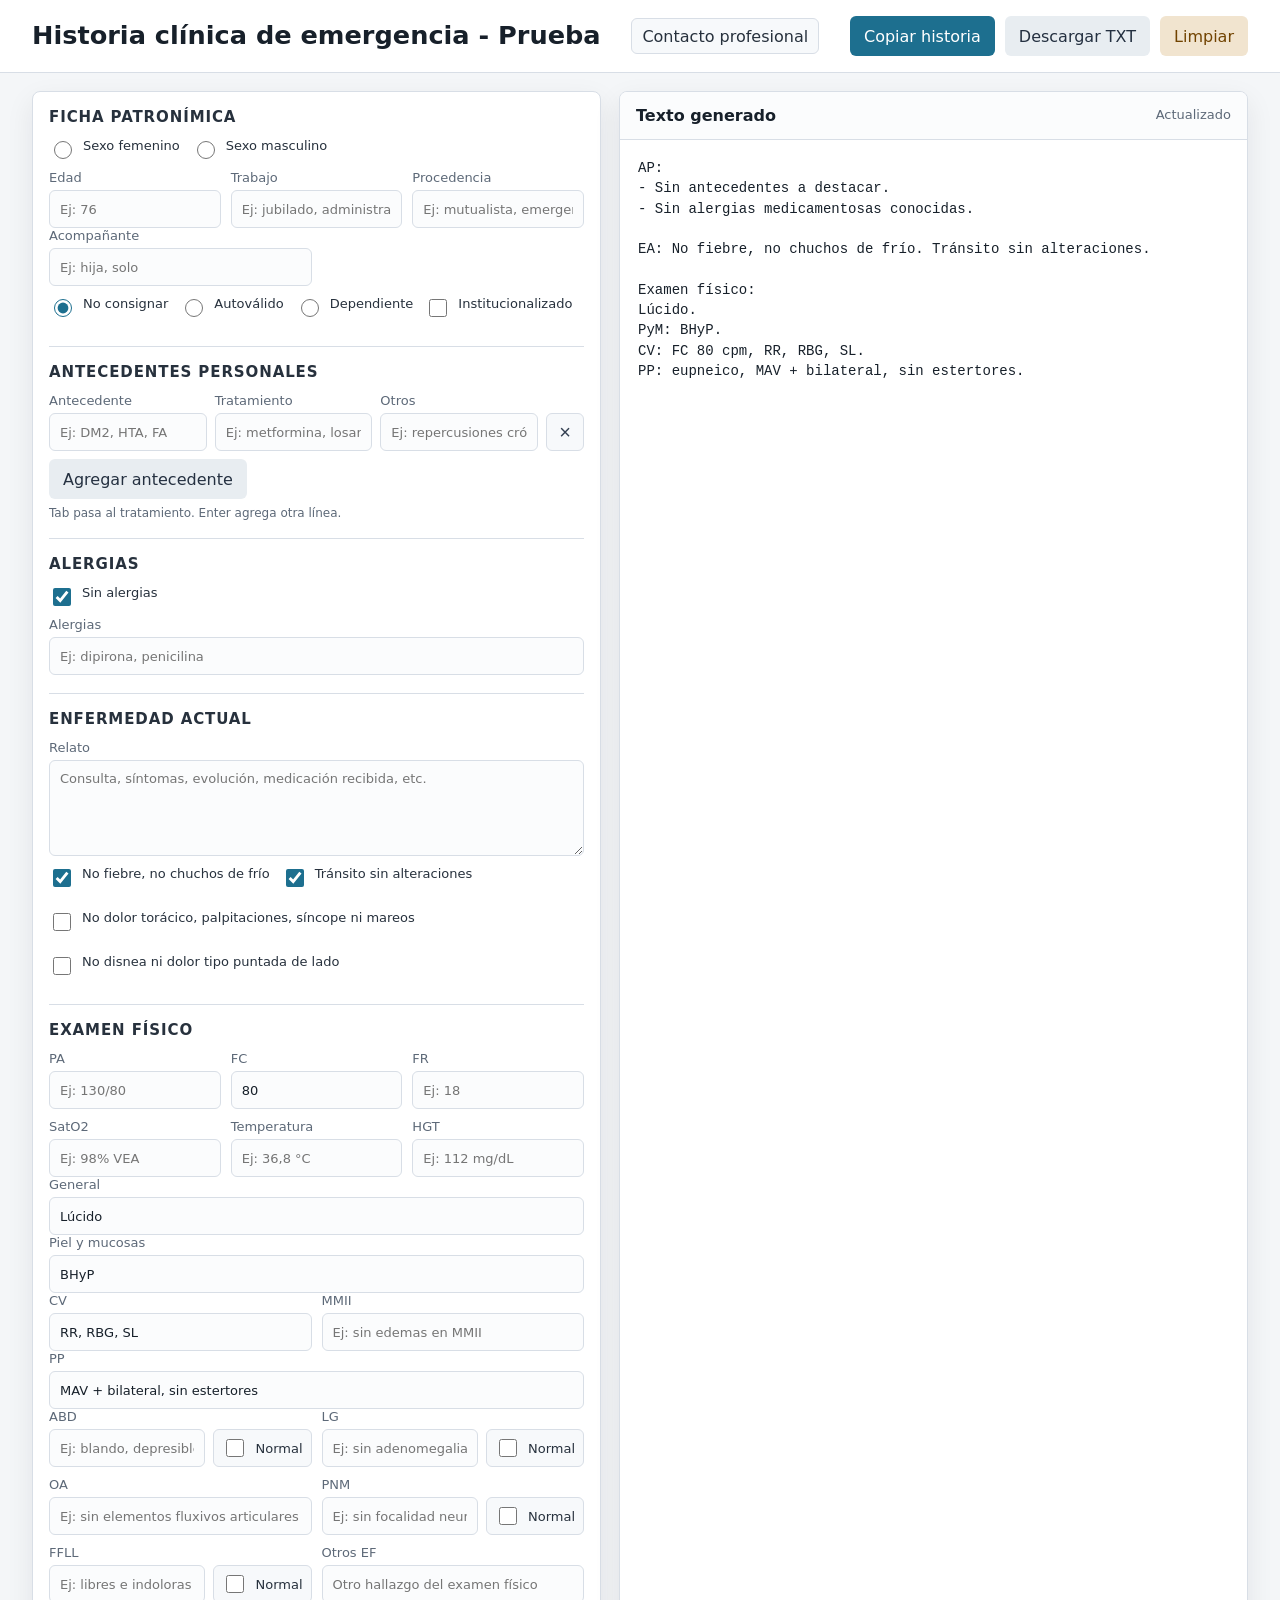
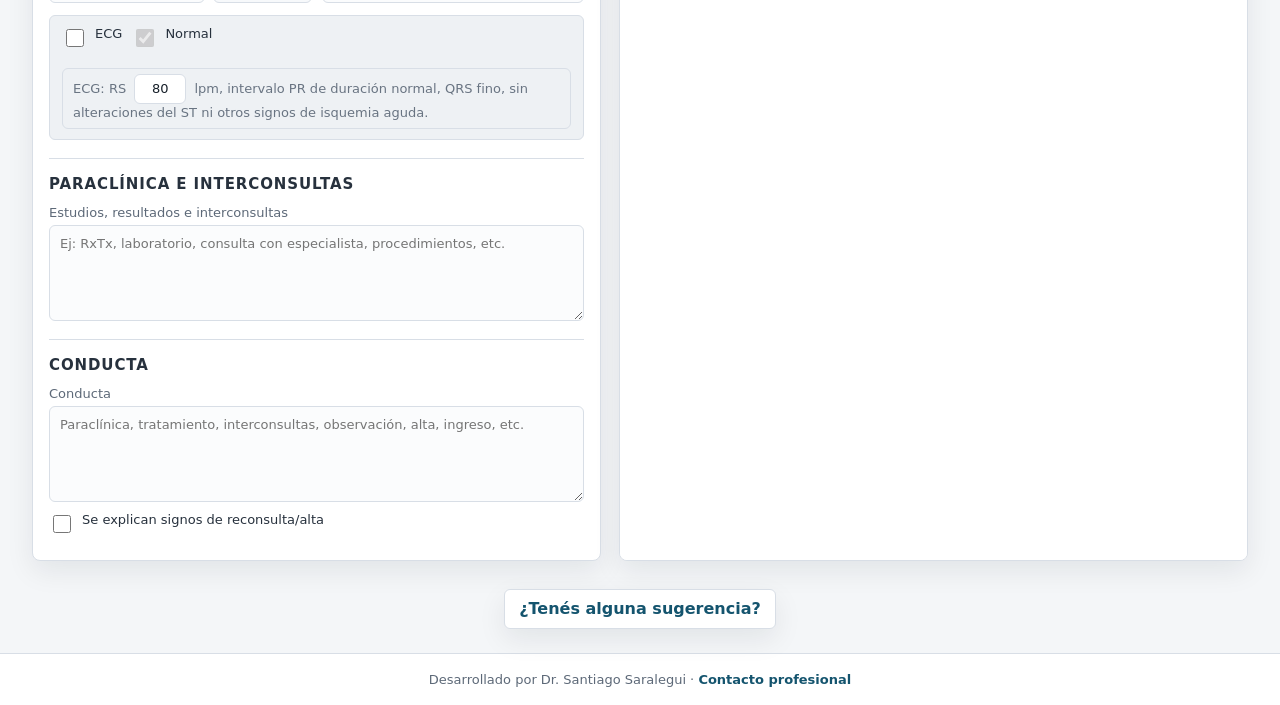
==== index.html @ 67280fe5 "Prueba github" ====
<!doctype html>
<html lang="es">
<head>
  <meta charset="utf-8">
  <meta name="viewport" content="width=device-width, initial-scale=1">
  <title>Historia clínica de emergencia | Dr. Santiago Saralegui</title>
  <meta name="description" content="Herramienta web para crear historias clínicas de emergencia de forma rápida, ordenada y lista para copiar. Desarrollada por Dr. Santiago Saralegui.">
  <meta name="robots" content="index, follow">
  <meta name="author" content="Dr. Santiago Saralegui">
  <meta property="og:title" content="Historia clínica de emergencia">
  <meta property="og:description" content="Generador rápido de historias clínicas de emergencia para profesionales de la salud.">
  <meta property="og:type" content="website">
  <meta property="og:image" content="og-image.png">
  <meta name="twitter:card" content="summary_large_image">
  <link rel="icon" href="favicon-64.png" type="image/png">
  <link rel="apple-touch-icon" href="apple-touch-icon.png">
  <link rel="manifest" href="site.webmanifest">
  <link rel="stylesheet" href="styles.css">
  <script>
    const GA_MEASUREMENT_ID = "G-SN3JTPR3M0";
    if (GA_MEASUREMENT_ID) {
      const gaScript = document.createElement("script");
      gaScript.async = true;
      gaScript.src = `https://www.googletagmanager.com/gtag/js?id=${GA_MEASUREMENT_ID}`;
      document.head.appendChild(gaScript);
      window.dataLayer = window.dataLayer || [];
      function gtag(){dataLayer.push(arguments);}
      gtag("js", new Date());
      gtag("config", GA_MEASUREMENT_ID);
    }
  </script>
</head>
<body class="page-index">
  <header>
    <h1>Historia clínica de emergencia - Prueba</h1>
    <nav class="top-menu" aria-label="Opciones">
      <a class="menu-item" href="contacto.html">Contacto profesional</a>
    </nav>
    <div class="header-actions">
      <button class="button" id="copyTop" type="button">Copiar historia</button>
      <button class="button secondary" id="downloadTxt" type="button">Descargar TXT</button>
      <button class="button warn" id="clearAll" type="button">Limpiar</button>
    </div>
  </header>

  <main>
    <form class="column form-column" id="hcForm" autocomplete="off">
      <section>
        <h2>Ficha patronímica</h2>
        <div class="check-row">
          <label class="check"><input type="radio" name="sexo" data-field="sexoF" value="F"> Sexo femenino</label>
          <label class="check"><input type="radio" name="sexo" data-field="sexoM" value="M"> Sexo masculino</label>
        </div>
        <div class="grid three">
          <label>Edad
            <input data-field="edad" placeholder="Ej: 76">
          </label>
          <label>Trabajo
            <input data-field="trabajo" placeholder="Ej: jubilado, administrativo">
          </label>
          <label>Procedencia
            <input data-field="procedencia" placeholder="Ej: mutualista, emergencia móvil">
          </label>
        </div>
        <div class="grid">
          <label>Acompañante
            <input data-field="acompanante" placeholder="Ej: hija, solo">
          </label>
        </div>
        <div class="check-row">
          <label class="check"><input type="radio" name="funcionalidad" data-field="funcionalidadNoConsignar" checked> No consignar</label>
          <label class="check"><input type="radio" name="funcionalidad" data-field="autovalido"> Autoválido</label>
          <label class="check"><input type="radio" name="funcionalidad" data-field="dependiente"> Dependiente</label>
          <label class="check"><input type="checkbox" data-field="institucionalizado"> Institucionalizado</label>
        </div>
      </section>

      <section>
        <h2>Antecedentes personales</h2>
        <div id="antecedentes"></div>
        <button class="button secondary" id="addAntecedente" type="button">Agregar antecedente</button>
        <p class="hint">Tab pasa al tratamiento. Enter agrega otra línea.</p>
      </section>

      <section>
        <h2>Alergias</h2>
        <label class="check"><input type="checkbox" data-field="sinAlergias" checked> Sin alergias</label>
        <label id="alergiasLabel">Alergias
          <input data-field="alergias" placeholder="Ej: dipirona, penicilina">
        </label>
      </section>

      <section>
        <h2>Enfermedad actual</h2>
        <label>Relato
          <textarea data-field="enfermedad" placeholder="Consulta, síntomas, evolución, medicación recibida, etc."></textarea>
        </label>
        <div class="check-row">
          <label class="check"><input type="checkbox" data-field="noFiebreChuchos" checked> No fiebre, no chuchos de frío</label>
          <label class="check"><input type="checkbox" data-field="transitoNormal" checked> Tránsito sin alteraciones</label>
          <label class="check"><input type="checkbox" data-field="cardioNegativo"> No dolor torácico, palpitaciones, síncope ni mareos</label>
          <label class="check"><input type="checkbox" data-field="respNegativo"> No disnea ni dolor tipo puntada de lado</label>
        </div>
      </section>

      <section>
        <h2>Examen físico</h2>
        <div class="grid three">
          <label>PA
            <input data-field="pa" placeholder="Ej: 130/80">
          </label>
          <label>FC
            <input data-field="fc" value="80">
          </label>
          <label>FR
            <input data-field="fr" placeholder="Ej: 18">
          </label>
          <label>SatO2
            <input data-field="sat" placeholder="Ej: 98% VEA">
          </label>
          <label>Temperatura
            <input data-field="temp" placeholder="Ej: 36,8 °C">
          </label>
          <label>HGT
            <input data-field="hgt" placeholder="Ej: 112 mg/dL">
          </label>
        </div>
        <label>General
          <input data-field="general" value="Lúcido">
        </label>
        <label>Piel y mucosas
          <input data-field="pym" value="BHyP">
        </label>
        <div class="grid">
          <label>CV
            <input data-field="cv" value="RR, RBG, SL">
          </label>
          <label>MMII
            <input data-field="mmii" placeholder="Ej: sin edemas en MMII">
          </label>
        </div>
        <label>PP
          <input data-field="pp" value="MAV + bilateral, sin estertores">
        </label>
        <div class="grid">
          <div class="field-with-check">
            <label>ABD
              <input data-field="abd" placeholder="Ej: blando, depresible, indoloro, RHA +">
            </label>
            <label class="check"><input type="checkbox" data-field="abdNormal"> Normal</label>
          </div>
          <div class="field-with-check">
            <label>LG
              <input data-field="lg" placeholder="Ej: sin adenomegalias">
            </label>
            <label class="check"><input type="checkbox" data-field="lgNormal"> Normal</label>
          </div>
          <label>OA
            <input data-field="oa" placeholder="Ej: sin elementos fluxivos articulares">
          </label>
          <div class="field-with-check">
            <label>PNM
              <input data-field="pnm" placeholder="Ej: sin focalidad neurológica">
            </label>
            <label class="check"><input type="checkbox" data-field="pnmNormal"> Normal</label>
          </div>
          <div class="field-with-check">
            <label>FFLL
              <input data-field="ffll" placeholder="Ej: libres e indoloras">
            </label>
            <label class="check"><input type="checkbox" data-field="ffllNormal"> Normal</label>
          </div>
          <label>Otros EF
            <input data-field="otrosEf" placeholder="Otro hallazgo del examen físico">
          </label>
        </div>

        <div class="ecg-options is-disabled" id="ecgOptions">
          <label class="check"><input type="checkbox" data-field="incluirEcg"> ECG</label>
          <label class="check"><input type="checkbox" data-field="ecgNormal" checked disabled> Normal</label>
          <label class="ecg-editor-label" id="ecgNormalEditorLabel">
            <span class="ecg-normal-editor" aria-label="Descripción normal del ECG; solo la frecuencia cardíaca es editable">
              ECG: RS <input data-field="ecgFrecuencia" value="80" inputmode="numeric" aria-label="Frecuencia cardíaca del ECG" disabled> lpm, intervalo PR de duración normal, QRS fino, sin alteraciones del ST ni otros signos de isquemia aguda.
            </span>
          </label>
          <label class="ecg-editor-label" id="ecgDescripcionLabel" hidden>
            <textarea class="ecg-custom-editor" data-field="ecgDescripcion" aria-label="Descripción del ECG" placeholder="ECG: describa ritmo, frecuencia, intervalos, QRS, ST y otros hallazgos" disabled></textarea>
          </label>
        </div>
      </section>

      <section>
        <h2>Paraclínica e interconsultas</h2>
        <label>Estudios, resultados e interconsultas
          <textarea data-field="paraclinica" placeholder="Ej: RxTx, laboratorio, consulta con especialista, procedimientos, etc."></textarea>
        </label>
      </section>

      <section>
        <h2>Conducta</h2>
        <label>Conducta
          <textarea data-field="conducta" placeholder="Paraclínica, tratamiento, interconsultas, observación, alta, ingreso, etc."></textarea>
        </label>
        <div class="check-row">
          <label class="check"><input type="checkbox" data-field="reconsultaAlta"> Se explican signos de reconsulta/alta</label>
        </div>
      </section>
    </form>

    <aside class="column preview-column">
      <div class="preview-top">
        <strong>Texto generado</strong>
        <span class="status" id="status">Listo para copiar</span>
      </div>
      <pre id="historia"></pre>
    </aside>
  </main>

  <div class="suggestion-strip">
    <a class="suggestion-link" href="contacto.html#contacto">¿Tenés alguna sugerencia?</a>
  </div>

  <footer>
    Desarrollado por Dr. Santiago Saralegui · <a href="contacto.html">Contacto profesional</a>
  </footer>

  <script>
    const form = document.getElementById("hcForm");
    const preview = document.getElementById("historia");
    const status = document.getElementById("status");
    const antecedentesBox = document.getElementById("antecedentes");
    const alergiasInput = document.querySelector("[data-field='alergias']");
    const sinAlergias = document.querySelector("[data-field='sinAlergias']");
    const incluirEcg = document.querySelector("[data-field='incluirEcg']");
    const ecgNormal = document.querySelector("[data-field='ecgNormal']");
    const ecgOptions = document.getElementById("ecgOptions");
    const ecgNormalEditorLabel = document.getElementById("ecgNormalEditorLabel");
    const ecgDescripcionLabel = document.getElementById("ecgDescripcionLabel");

    function ecgNormalDescripcion() {
      const frecuencia = value("ecgFrecuencia") || "80";
      return `RS ${frecuencia} lpm, intervalo PR de duración normal, QRS fino, sin alteraciones del ST ni otros signos de isquemia aguda`;
    }

    function value(name) {
      const el = document.querySelector(`[data-field="${name}"]`);
      if (!el) return "";
      if (el.type === "checkbox" || el.type === "radio") return el.checked;
      return el.value.trim();
    }

    function compact(items) {
      return items.filter(Boolean).join(". ");
    }

    function sentence(label, text) {
      if (!text) return "";
      return `${label}: ${text}${/[.!?]$/.test(text) ? "" : "."}`;
    }

    function line(label, parts) {
      const text = parts.filter(Boolean).join(", ");
      return sentence(label, text);
    }

    function edadTexto(text) {
      if (!text) return "";
      return /\baños?\b/i.test(text) ? text : `${text} años`;
    }

    function fieldOrNormal(fieldName, checkboxName, normalText) {
      return value(fieldName) || (value(checkboxName) ? normalText : "");
    }

    function frTexto() {
      const raw = value("fr");
      if (!raw) return "eupneico";
      const normalized = raw.replace(",", ".");
      const match = normalized.match(/\d+(?:\.\d+)?/);
      const number = match ? Number(match[0]) : NaN;
      if (Number.isFinite(number) && number >= 20) return `polipnea de ${raw} rpm`;
      return `FR ${raw} rpm`;
    }

    function enfermedadActualTexto() {
      const items = [];
      if (value("enfermedad")) items.push(value("enfermedad"));
      if (value("cardioNegativo")) items.push("No dolor torácico, no palpitaciones, no síncope, no mareos");
      if (value("respNegativo")) items.push("No disnea, no dolor tipo puntada de lado");
      if (value("noFiebreChuchos")) items.push("No fiebre, no chuchos de frío");
      if (value("transitoNormal")) items.push("Tránsito sin alteraciones");
      return items.map((item) => `${item}${/[.!?]$/.test(item) ? "" : "."}`).join(" ");
    }

    function conductaTexto() {
      const items = [];
      const text = value("conducta");
      if (text) {
        items.push(...text.split(/\n+/).map((item) => item.trim()).filter(Boolean));
      }
      if (value("reconsultaAlta")) {
        items.push("Se explican signos de reconsulta");
        items.push("Alta");
      }
      if (!items.length) return "";
      return `Conducta:\n${items.map((item) => `- ${item}${/[.!?]$/.test(item) ? "" : "."}`).join("\n")}`;
    }

    function paraclinicaTexto() {
      const text = value("paraclinica");
      if (!text) return "";
      const items = text.split(/\n+/).map((item) => item.trim()).filter(Boolean);
      return items.map((item) => `${item}${/[.!?]$/.test(item) ? "" : "."}`).join("\n");
    }

    function ecgTexto() {
      if (!value("incluirEcg")) return "";
      if (!value("ecgNormal")) return sentence("ECG", value("ecgDescripcion"));
      return sentence("ECG", ecgNormalDescripcion());
    }

    function addAntecedente(data = {}) {
      const row = document.createElement("div");
      row.className = "antecedente-row";
      row.innerHTML = `
        <label>Antecedente
          <input class="ap-name" name="ap-name-${Date.now()}-${antecedentesBox.children.length}" autocomplete="off" placeholder="Ej: DM2, HTA, FA" value="${escapeAttr(data.name || "")}">
        </label>
        <label>Tratamiento
          <input class="ap-treatment" name="ap-treatment-${Date.now()}-${antecedentesBox.children.length}" autocomplete="off" placeholder="Ej: metformina, losartán" value="${escapeAttr(data.treatment || "")}">
        </label>
        <label>Otros
          <input class="ap-other" name="ap-other-${Date.now()}-${antecedentesBox.children.length}" autocomplete="off" placeholder="Ej: repercusiones crónicas" value="${escapeAttr(data.other || "")}">
        </label>
        <button class="mini-btn" type="button" title="Quitar antecedente">×</button>
      `;

      row.querySelector(".mini-btn").addEventListener("click", () => {
        row.remove();
        if (!antecedentesBox.children.length) addAntecedente();
        update();
      });

      row.querySelectorAll("input").forEach((input) => {
        input.addEventListener("input", update);
        input.addEventListener("keydown", (event) => {
          if (event.key === "Enter") {
            event.preventDefault();
            const next = addAntecedente();
            next.querySelector(".ap-name").focus();
          }
        });
      });

      antecedentesBox.appendChild(row);
      return row;
    }

    function escapeAttr(text) {
      return String(text).replaceAll("&", "&amp;").replaceAll('"', "&quot;").replaceAll("<", "&lt;");
    }

    function antecedentesItems() {
      const rows = [...antecedentesBox.querySelectorAll(".antecedente-row")];
      return rows.map((row) => {
        const name = row.querySelector(".ap-name").value.trim();
        const treatment = row.querySelector(".ap-treatment").value.trim();
        const other = row.querySelector(".ap-other").value.trim();
        if (!name) return "";
        const details = [];
        if (treatment) details.push(`en tratamiento con ${treatment}`);
        if (other) details.push(other);
        return details.length ? `${name} ${details.join(", ")}` : name;
      }).filter(Boolean);
    }

    function antecedentesTexto(extraItems = []) {
      const apItems = antecedentesItems();
      const items = [...(apItems.length ? apItems : ["Sin antecedentes a destacar"]), ...extraItems];
      if (!items.length) return "";
      return `AP:\n${items.map((item) => `- ${item}${/[.!?]$/.test(item) ? "" : "."}`).join("\n")}`;
    }

    function buildHistoria() {
      const fichaParts = [];
      if (value("sexoF")) fichaParts.push("SF");
      if (value("sexoM")) fichaParts.push("SM");
      if (value("edad")) fichaParts.push(edadTexto(value("edad")));
      if (value("trabajo")) fichaParts.push(value("trabajo"));
      if (value("procedencia")) fichaParts.push(`procedente de ${value("procedencia")}`);
      if (value("acompanante")) fichaParts.push(`acompañado por ${value("acompanante")}`);
      if (value("autovalido")) fichaParts.push("autoválido");
      if (value("dependiente")) fichaParts.push("dependiente");
      if (value("institucionalizado")) fichaParts.push(value("sexoF") ? "institucionalizada" : "institucionalizado");

      const ficha = fichaParts.length ? `FP: ${fichaParts.join(", ")}.` : "";

      const alergiaItems = [];
      if (value("sinAlergias")) {
        alergiaItems.push("Sin alergias medicamentosas conocidas");
      } else if (value("alergias")) {
        alergiaItems.push(`Alergias: ${value("alergias")}`);
      }

      const antecedentes = antecedentesTexto(alergiaItems);

      const generalParts = [value("general")];
      if (value("hgt")) generalParts.push(`HGT ${value("hgt")}`);

      const pymParts = [value("pym")];
      if (value("temp")) pymParts.push(`Tax ${value("temp")}`);

      const cvParts = [];
      if (value("pa")) cvParts.push(`PA ${value("pa")} mmHg`);
      if (value("fc")) cvParts.push(`FC ${value("fc")} cpm`);
      if (value("cv")) cvParts.push(value("cv"));

      const ppParts = [];
      ppParts.push(frTexto());
      if (value("sat")) ppParts.push(`SatO2 ${value("sat")}`);
      if (value("pp")) ppParts.push(value("pp"));

      const examen = [
        generalParts.filter(Boolean).join(", ") ? `${generalParts.filter(Boolean).join(", ")}.` : "",
        line("PyM", pymParts),
        line("CV", cvParts),
        line("PP", ppParts),
        sentence("MMII", value("mmii")),
        sentence("ABD", fieldOrNormal("abd", "abdNormal", "Blando, depresible, indoloro, RHA +")),
        sentence("LG", fieldOrNormal("lg", "lgNormal", "Sin adenomegalias")),
        sentence("OA", value("oa")),
        sentence("PNM", fieldOrNormal("pnm", "pnmNormal", "Glasgow 15, pupilas reactivas y simétricas, sin síndrome focal neurológico")),
        sentence("FFLL", fieldOrNormal("ffll", "ffllNormal", "Libres e indoloras")),
        value("otrosEf") ? `${value("otrosEf")}${/[.!?]$/.test(value("otrosEf")) ? "" : "."}` : ""
      ].filter(Boolean).join("\n");

      const blocks = [
        ficha,
        antecedentes,
        sentence("EA", enfermedadActualTexto()),
        examen ? `Examen físico:\n${examen}` : "",
        ecgTexto(),
        paraclinicaTexto(),
        conductaTexto()
      ].filter(Boolean);

      return blocks.join("\n\n");
    }

    function update() {
      preview.textContent = buildHistoria() || "Complete campos a la izquierda para generar la historia clínica.";
      const disabled = sinAlergias.checked;
      alergiasInput.disabled = disabled;
      if (disabled) alergiasInput.value = "";
      ecgOptions.classList.toggle("is-disabled", !incluirEcg.checked);
      ecgNormal.disabled = !incluirEcg.checked;
      document.querySelector("[data-field='ecgFrecuencia']").disabled = !incluirEcg.checked || !ecgNormal.checked;
      document.querySelector("[data-field='ecgDescripcion']").disabled = !incluirEcg.checked || ecgNormal.checked;
      ecgNormalEditorLabel.hidden = !ecgNormal.checked;
      ecgDescripcionLabel.hidden = ecgNormal.checked;
      status.textContent = "Actualizado";
      status.className = "status";
    }

    async function copyHistoria() {
      const text = buildHistoria();
      if (!text) return;
      try {
        await navigator.clipboard.writeText(text);
      } catch {
        const temp = document.createElement("textarea");
        temp.value = text;
        document.body.appendChild(temp);
        temp.select();
        document.execCommand("copy");
        temp.remove();
      }
      status.textContent = "Copiado al portapapeles";
      status.className = "status toast";
    }

    function downloadTxt() {
      const text = buildHistoria();
      if (!text) return;
      const blob = new Blob([text], { type: "text/plain;charset=utf-8" });
      const url = URL.createObjectURL(blob);
      const a = document.createElement("a");
      a.href = url;
      a.download = "historia-clinica-emergencia.txt";
      a.click();
      URL.revokeObjectURL(url);
    }

    function clearAll() {
      if (!confirm("¿Limpiar todos los campos?")) return;
      form.reset();
      antecedentesBox.innerHTML = "";
      addAntecedente();
      document.querySelector("[data-field='funcionalidadNoConsignar']").checked = true;
      document.querySelector("[data-field='sinAlergias']").checked = true;
      document.querySelector("[data-field='noFiebreChuchos']").checked = true;
      document.querySelector("[data-field='transitoNormal']").checked = true;
      document.querySelector("[data-field='fc']").value = "80";
      document.querySelector("[data-field='general']").value = "Lúcido";
      document.querySelector("[data-field='pym']").value = "BHyP";
      document.querySelector("[data-field='cv']").value = "RR, RBG, SL";
      document.querySelector("[data-field='pp']").value = "MAV + bilateral, sin estertores";
      document.querySelector("[data-field='ecgFrecuencia']").value = "80";
      ecgNormal.checked = true;
      update();
    }

    let expandedEditor = null;

    function closeExpandedEditor() {
      if (!expandedEditor) return;
      expandedEditor.remove();
      expandedEditor = null;
    }

    function openExpandedEditor(input) {
      if (expandedEditor?.source === input) return;
      closeExpandedEditor();
      const editor = document.createElement("textarea");
      const rect = input.getBoundingClientRect();
      editor.className = "expanded-editor";
      editor.value = input.value;
      editor.placeholder = input.placeholder;
      editor.source = input;
      const editorWidth = Math.min(520, window.innerWidth - 24);
      editor.style.left = `${Math.max(12, Math.min(rect.left, window.innerWidth - editorWidth - 12))}px`;
      editor.style.top = `${Math.min(rect.bottom + 6, window.innerHeight - 132)}px`;
      editor.addEventListener("input", () => {
        input.value = editor.value.replace(/\n+/g, " ");
        input.dispatchEvent(new Event("input", { bubbles: true }));
      });
      editor.addEventListener("blur", closeExpandedEditor);
      document.body.appendChild(editor);
      expandedEditor = editor;
      editor.focus();
      editor.setSelectionRange(editor.value.length, editor.value.length);
    }

    form.addEventListener("focusin", (event) => {
      const input = event.target;
      if (expandedEditor && input !== expandedEditor && input !== expandedEditor.source) closeExpandedEditor();
      if (input.matches("input:not([type='checkbox']):not([type='radio'])") && input.scrollWidth > input.clientWidth) {
        openExpandedEditor(input);
      }
    });

    form.addEventListener("input", (event) => {
      const input = event.target;
      if (input.matches("input:not([type='checkbox']):not([type='radio'])") && input.scrollWidth > input.clientWidth) {
        openExpandedEditor(input);
      }
    });

    incluirEcg.addEventListener("change", () => {
      if (incluirEcg.checked) ecgNormal.checked = true;
      update();
    });

    ecgNormal.addEventListener("change", () => {
      if (!ecgNormal.checked && !value("ecgDescripcion")) {
        document.querySelector("[data-field='ecgDescripcion']").value = ecgNormalDescripcion();
      }
      update();
    });

    document.getElementById("copyTop").addEventListener("click", copyHistoria);
    document.getElementById("downloadTxt").addEventListener("click", downloadTxt);
    document.getElementById("clearAll").addEventListener("click", clearAll);
    document.getElementById("addAntecedente").addEventListener("click", () => {
      const row = addAntecedente();
      row.querySelector(".ap-name").focus();
      update();
    });

    form.addEventListener("input", update);
    form.addEventListener("change", update);

    addAntecedente();
    update();
  </script>
</body>
</html>
---- styles.css ----
/* styles.css - hoja de estilos compartida por todas las paginas de historiafacil.com */

:root {
  --bg: #f4f6f8;
  --panel: #ffffff;
  --ink: #17202a;
  --muted: #5d6978;
  --line: #d8dee6;
  --accent: #1d6f8f;
  --accent-dark: #14546e;
  --ok: #1f7a4d;
  --warn: #9a5a00;
  --field: #fbfcfd;
  --shadow: 0 10px 28px rgba(15, 23, 42, 0.08);
  font-family: Inter, ui-sans-serif, system-ui, -apple-system, BlinkMacSystemFont, "Segoe UI", sans-serif;
}

* { box-sizing: border-box; }

[hidden] { display: none !important; }

body {
  margin: 0;
  background: var(--bg);
  color: var(--ink);
  min-height: 100vh;
}

header {
  min-height: 72px;
  display: flex;
  align-items: center;
  justify-content: space-between;
  gap: 16px;
  padding: 16px clamp(16px, 3vw, 32px);
  background: #ffffff;
  border-bottom: 1px solid var(--line);
}

h1 {
  margin: 0;
  font-size: clamp(20px, 2vw, 28px);
  letter-spacing: 0;
  line-height: 1.15;
}

.top-menu {
  display: flex;
  gap: 6px;
  flex-wrap: wrap;
  align-items: center;
}

.menu-item {
  display: inline-flex;
  align-items: center;
  justify-content: center;
  border: 1px solid var(--line);
  background: #f7f9fb;
  color: #27313d;
  border-radius: 6px;
  min-height: 36px;
  padding: 0 10px;
  font-weight: 700;
  cursor: pointer;
  white-space: nowrap;
  text-decoration: none;
  font: inherit;
}

.menu-item:hover {
  border-color: var(--accent);
  background: #eef5f7;
}

label {
  display: flex;
  flex-direction: column;
  gap: 5px;
  font-size: 13px;
  color: var(--muted);
}

input, textarea, select {
  width: 100%;
  border: 1px solid var(--line);
  background: var(--field);
  color: var(--ink);
  border-radius: 6px;
  padding: 9px 10px;
  font: inherit;
  min-height: 38px;
  outline: none;
}

textarea {
  resize: vertical;
  line-height: 1.35;
}

input:focus, textarea:focus, select:focus {
  border-color: var(--accent);
  box-shadow: 0 0 0 3px rgba(29, 111, 143, 0.14);
  background: #ffffff;
}

.button {
  display: inline-flex;
  align-items: center;
  justify-content: center;
  border: 0;
  background: var(--accent);
  color: #ffffff;
  border-radius: 6px;
  min-height: 40px;
  padding: 0 14px;
  font-weight: 700;
  cursor: pointer;
  white-space: nowrap;
  text-decoration: none;
  font: inherit;
}

.button:hover { background: var(--accent-dark); }

footer {
  border-top: 1px solid var(--line);
  background: #ffffff;
  color: var(--muted);
  padding: 18px clamp(16px, 3vw, 32px);
  text-align: center;
  font-size: 13px;
}

footer a {
  color: var(--accent-dark);
  font-weight: 700;
  text-decoration: none;
}

footer a:hover {
  text-decoration: underline;
}

/* ---- Pagina: index.html (historia clinica) ---- */

.page-index header {
  position: sticky;
  top: 0;
  z-index: 20;
}

.page-index .header-actions {
  display: flex;
  gap: 10px;
  flex-wrap: wrap;
  justify-content: flex-end;
}

.page-index .top-menu {
  justify-content: center;
  flex: 1 1 auto;
}

.page-index main {
  display: grid;
  grid-template-columns: minmax(360px, 0.95fr) minmax(360px, 1.05fr);
  gap: 18px;
  padding: 18px clamp(12px, 3vw, 32px) 28px;
  max-width: 1680px;
  margin: 0 auto;
}

.page-index .column {
  background: var(--panel);
  border: 1px solid var(--line);
  border-radius: 8px;
  box-shadow: var(--shadow);
  min-width: 0;
}

.page-index .form-column {
  padding: 16px;
  display: flex;
  flex-direction: column;
  gap: 18px;
}

.page-index section {
  border-top: 1px solid var(--line);
  padding-top: 16px;
}

.page-index section:first-child {
  border-top: 0;
  padding-top: 0;
}

.page-index h2 {
  font-size: 15px;
  line-height: 1.2;
  margin: 0 0 12px;
  text-transform: uppercase;
  color: #27313d;
  letter-spacing: 0.06em;
}

.page-index .grid {
  display: grid;
  grid-template-columns: repeat(2, minmax(0, 1fr));
  gap: 10px;
}

.page-index .grid.three {
  grid-template-columns: repeat(3, minmax(0, 1fr));
}

.page-index textarea {
  min-height: 96px;
}

.page-index .expanded-editor {
  position: fixed;
  z-index: 100;
  width: min(520px, calc(100vw - 24px));
  min-height: 120px;
  resize: both;
  box-shadow: 0 12px 32px rgba(15, 23, 42, 0.2);
}

.page-index .ecg-options {
  display: grid;
  grid-template-columns: auto auto minmax(0, 1fr);
  gap: 10px;
  align-items: center;
  margin-top: 12px;
  padding: 10px 12px;
  border: 1px solid var(--line);
  border-radius: 6px;
  background: #f7f9fb;
}

.page-index .ecg-options.is-disabled {
  background: #eef1f4;
  color: #7a8490;
}

.page-index .ecg-editor-label {
  display: block;
  grid-column: 1 / -1;
  min-width: 0;
}

.page-index .ecg-editor-label > span {
  display: block;
}

.page-index .ecg-normal-editor {
  display: block;
  width: 100%;
  min-height: 40px;
  padding: 5px 10px;
  border: 1px solid var(--line);
  border-radius: 6px;
  background: #eef1f4;
  color: #697482;
  line-height: 1.45;
  white-space: normal;
}

.page-index .ecg-normal-editor input {
  display: inline-block;
  width: 52px;
  min-height: 30px;
  margin: 0 4px;
  padding: 3px 6px;
  text-align: center;
  background: #ffffff;
  color: var(--ink);
}

.page-index .ecg-custom-editor {
  min-height: 40px;
  height: 40px;
  resize: vertical;
}

.page-index .check-row {
  display: flex;
  gap: 12px;
  align-items: center;
  flex-wrap: wrap;
  margin-top: 10px;
}

.page-index .check {
  flex-direction: row;
  align-items: flex-start;
  color: #27313d;
  width: auto;
  max-width: 100%;
  gap: 8px;
  min-height: 32px;
}

.page-index .check input {
  width: 18px;
  height: 18px;
  min-height: 18px;
  accent-color: var(--accent);
}

.page-index .field-with-check {
  display: grid;
  grid-template-columns: minmax(0, 1fr) auto;
  gap: 8px;
  align-items: end;
  min-width: 0;
}

.page-index .field-with-check .check {
  min-height: 38px;
  align-items: center;
  padding: 0 8px;
  border: 1px solid var(--line);
  border-radius: 6px;
  background: #f7f9fb;
  white-space: nowrap;
}

.page-index .antecedente-row {
  display: grid;
  grid-template-columns: minmax(0, 1fr) minmax(0, 1fr) minmax(0, 1fr) 38px;
  gap: 8px;
  align-items: end;
  margin-bottom: 8px;
}

.page-index .mini-btn {
  width: 38px;
  height: 38px;
  border: 1px solid var(--line);
  background: #f7f9fb;
  color: #344052;
  border-radius: 6px;
  cursor: pointer;
  font-size: 20px;
  line-height: 1;
}

.page-index .mini-btn:hover { background: #eef3f6; }

.page-index .button.secondary {
  background: #e8edf1;
  color: #243040;
}

.page-index .button.secondary:hover { background: #dce4ea; }

.page-index .button.warn {
  background: #f1e4cf;
  color: #714300;
}

.page-index .button.warn:hover { background: #e7d4b5; }

.page-index .preview-column {
  display: grid;
  grid-template-rows: auto 1fr;
  min-height: calc(100vh - 126px);
  overflow: hidden;
}

.page-index .preview-top {
  display: flex;
  align-items: center;
  justify-content: space-between;
  gap: 12px;
  padding: 14px 16px;
  border-bottom: 1px solid var(--line);
  background: #fbfcfd;
}

.page-index .status {
  color: var(--muted);
  font-size: 13px;
  min-height: 18px;
}

.page-index #historia {
  margin: 0;
  padding: 18px;
  overflow: auto;
  white-space: pre-wrap;
  line-height: 1.45;
  font-family: "SFMono-Regular", Consolas, "Liberation Mono", monospace;
  font-size: 14px;
  background: #ffffff;
}

.page-index .hint {
  color: var(--muted);
  font-size: 12px;
  margin: 7px 0 0;
}

.page-index .toast {
  color: var(--ok);
  font-weight: 700;
}

.page-index .suggestion-strip {
  max-width: 1680px;
  margin: 0 auto 24px;
  padding: 0 clamp(12px, 3vw, 32px);
  display: flex;
  justify-content: center;
}

.page-index .suggestion-link {
  display: inline-flex;
  align-items: center;
  justify-content: center;
  min-height: 40px;
  padding: 0 14px;
  border-radius: 6px;
  border: 1px solid var(--line);
  background: #ffffff;
  color: var(--accent-dark);
  font-weight: 700;
  text-decoration: none;
  box-shadow: var(--shadow);
}

.page-index .suggestion-link:hover {
  border-color: var(--accent);
  background: #f7fbfc;
}

@media (max-width: 900px) {
  .page-index header {
    align-items: flex-start;
    flex-direction: column;
  }

  .page-index .header-actions {
    width: 100%;
    justify-content: stretch;
  }

  .page-index .top-menu {
    width: 100%;
    justify-content: flex-start;
  }

  .page-index .header-actions .button {
    flex: 1 1 130px;
  }

  .page-index main {
    grid-template-columns: 1fr;
  }

  .page-index .preview-column {
    min-height: 70vh;
  }
}

@media (max-width: 620px) {
  .page-index header {
    position: static;
  }

  .page-index .grid, .page-index .grid.three, .page-index .antecedente-row {
    grid-template-columns: 1fr;
  }

  .page-index .antecedente-row .mini-btn {
    width: 100%;
  }
}

/* ---- Pagina: contacto.html ---- */

.page-contacto {
  display: grid;
  grid-template-rows: auto 1fr auto;
}

.page-contacto .top-menu {
  justify-content: flex-end;
}

.page-contacto .menu-item, .page-contacto .button {
  min-height: 38px;
  padding: 0 12px;
}

.page-contacto main {
  width: min(920px, calc(100% - 24px));
  margin: 22px auto 32px;
  display: grid;
  gap: 18px;
}

.page-contacto .panel {
  background: var(--panel);
  border: 1px solid var(--line);
  border-radius: 8px;
  box-shadow: var(--shadow);
  padding: clamp(18px, 3vw, 28px);
}

.page-contacto h2 {
  margin: 0 0 10px;
  font-size: 18px;
  letter-spacing: 0;
}

.page-contacto p {
  margin: 0;
  color: var(--muted);
  line-height: 1.5;
}

.page-contacto p + p {
  margin-top: 12px;
}

.page-contacto form {
  display: grid;
  gap: 12px;
  margin-top: 16px;
}

.page-contacto textarea {
  min-height: 130px;
}

.page-contacto .button {
  width: fit-content;
}

.page-contacto .note {
  font-size: 12px;
  color: var(--muted);
}

@media (max-width: 700px) {
  .page-contacto header {
    align-items: flex-start;
    flex-direction: column;
  }

  .page-contacto .top-menu {
    width: 100%;
    justify-content: flex-start;
  }
}
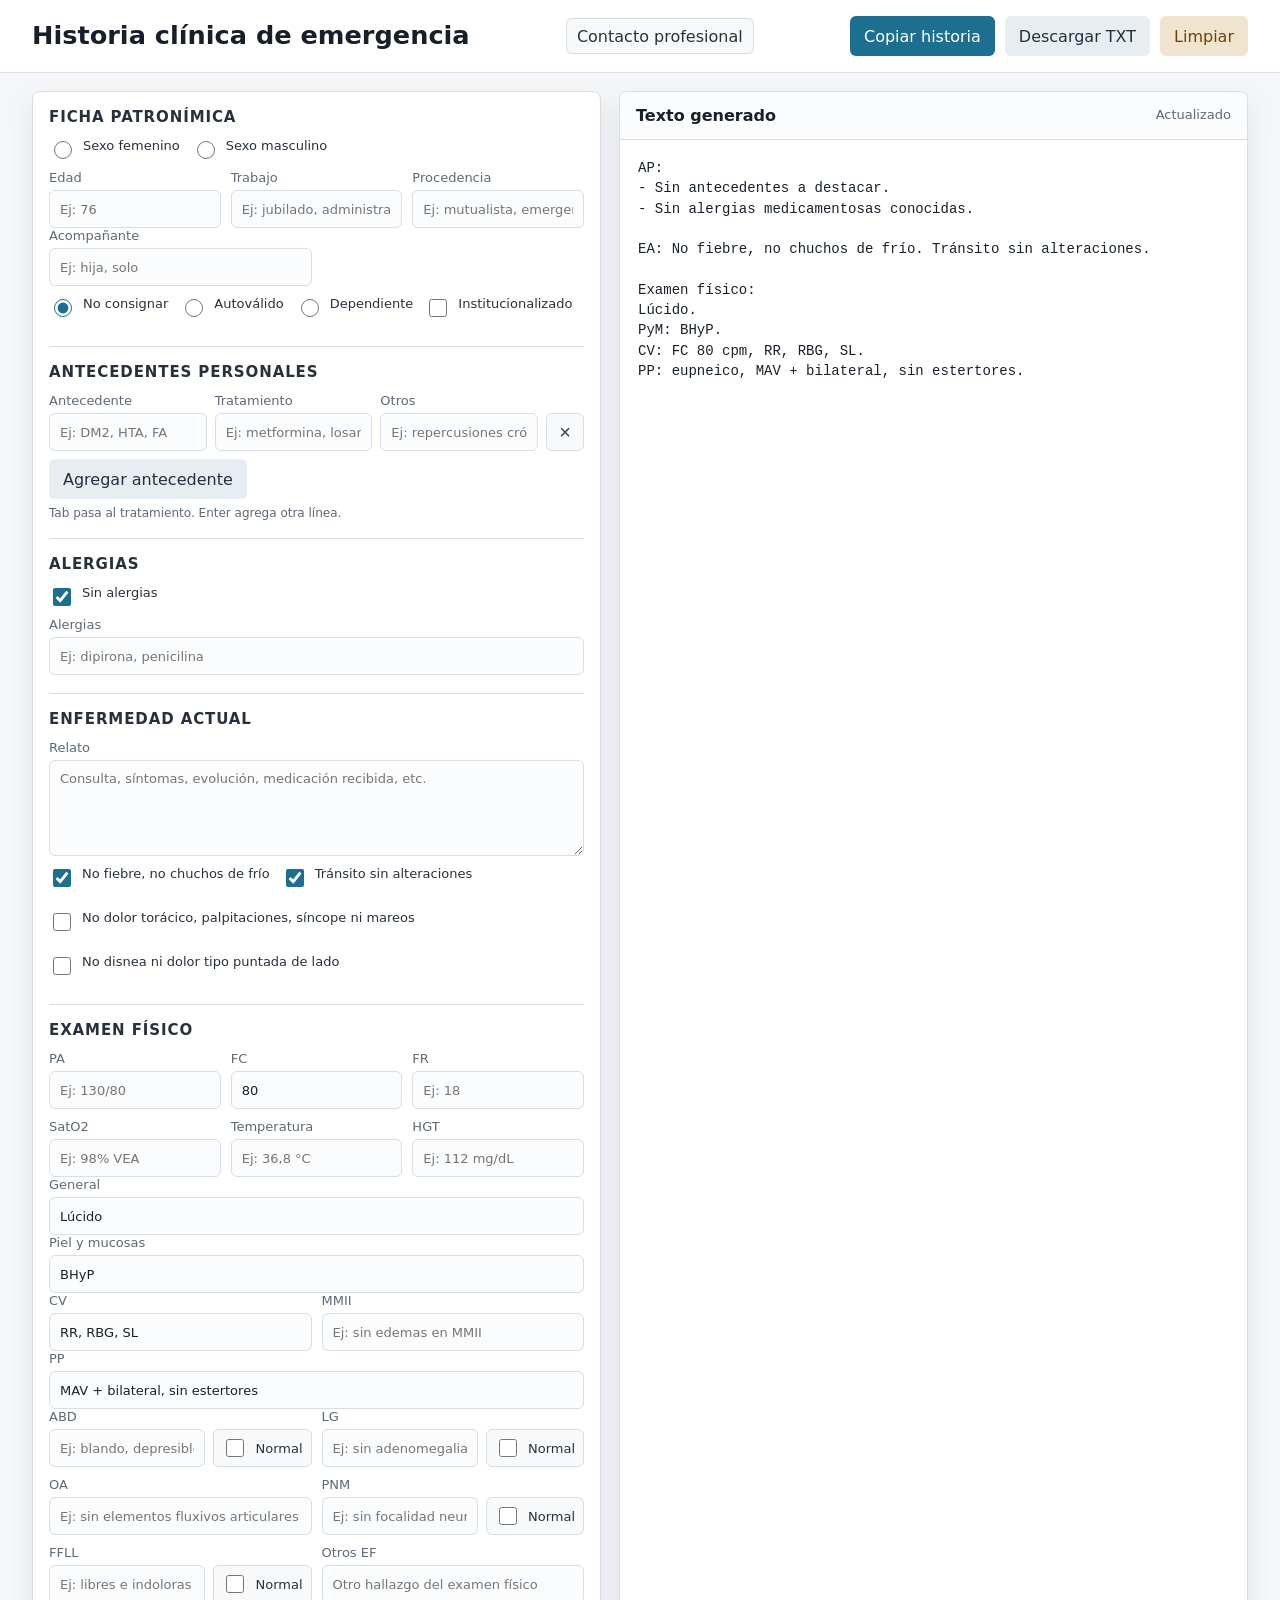
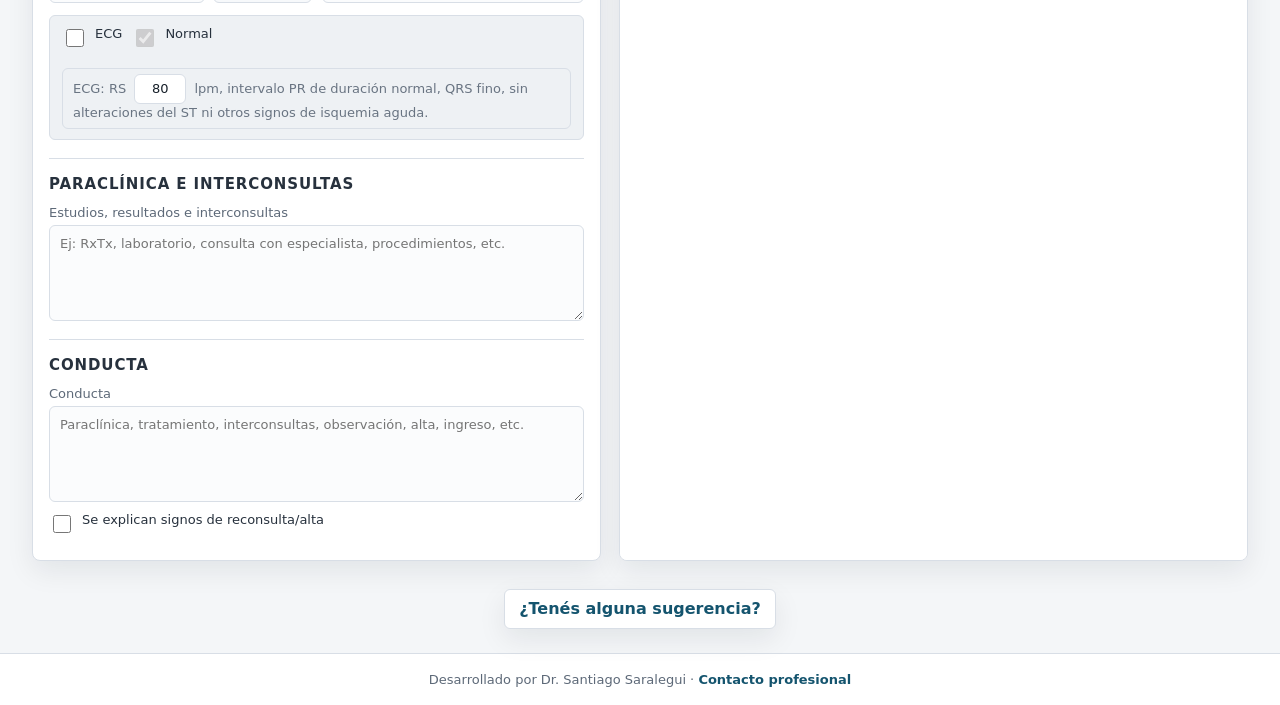
==== commit 02ba6efe: "Terminacion de prueba github" ====
--- a/index.html
+++ b/index.html
@@ -32,7 +32,7 @@
 </head>
 <body class="page-index">
   <header>
-    <h1>Historia clínica de emergencia - Prueba</h1>
+    <h1>Historia clínica de emergencia</h1>
     <nav class="top-menu" aria-label="Opciones">
       <a class="menu-item" href="contacto.html">Contacto profesional</a>
     </nav>
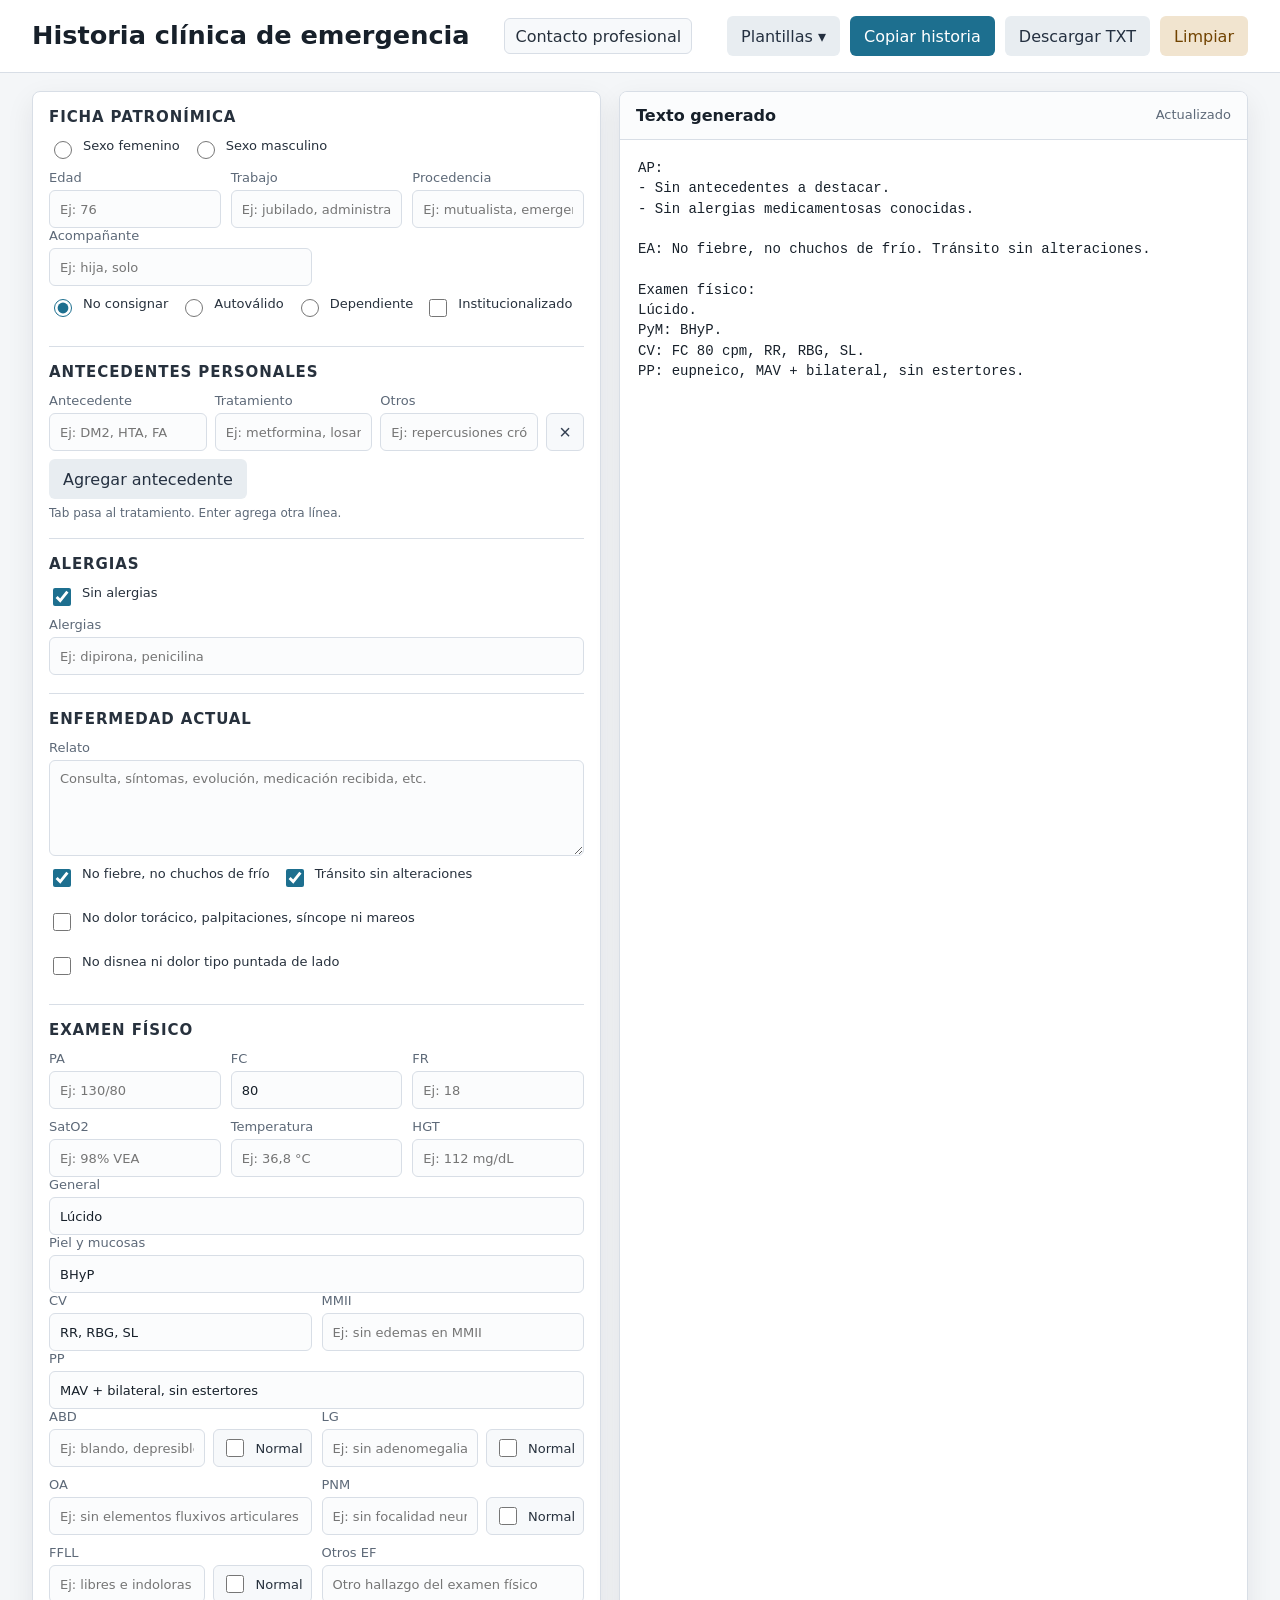
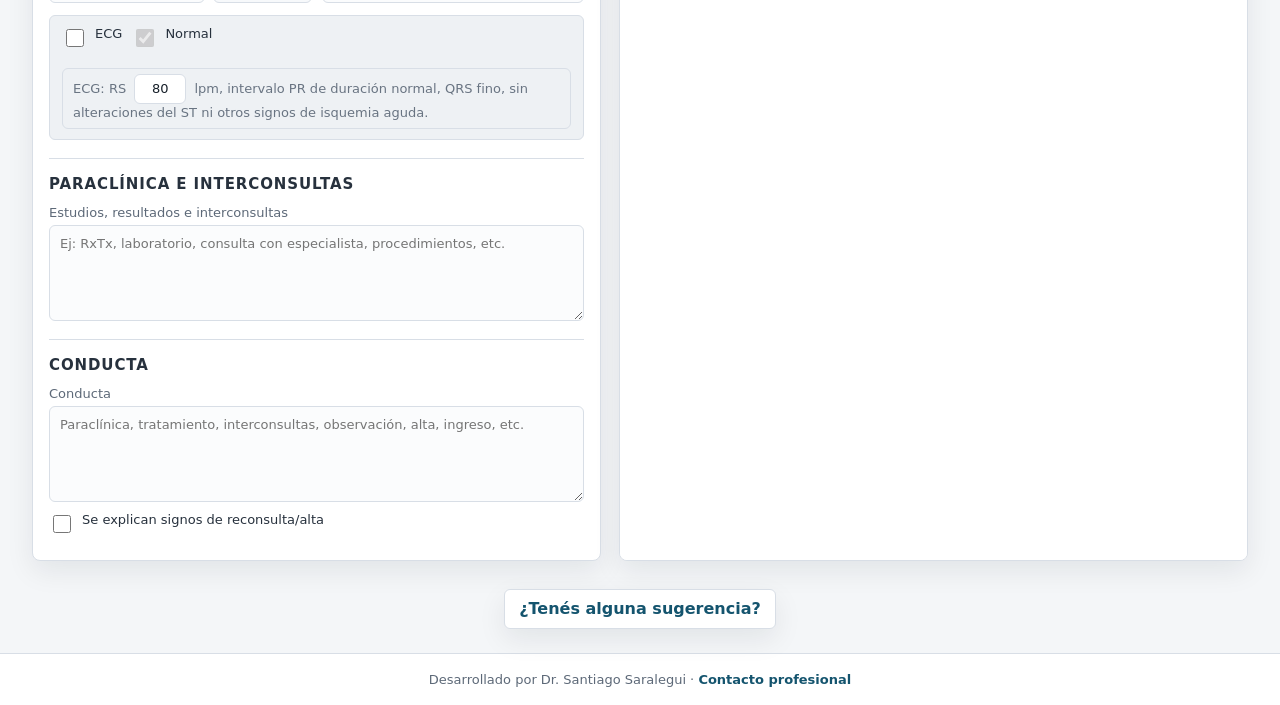
==== commit 81aecb73: "Se agregan plantillas, resaltado con valores fuera de lo normal, y guardado si se cierra navegador" ====
--- a/index.html
+++ b/index.html
@@ -37,6 +37,10 @@
       <a class="menu-item" href="contacto.html">Contacto profesional</a>
     </nav>
     <div class="header-actions">
+      <div class="template-menu" id="templateMenu">
+        <button class="button secondary" id="templateToggle" type="button" aria-haspopup="true" aria-expanded="false" aria-controls="templateList">Plantillas ▾</button>
+        <div class="template-list" id="templateList" role="menu" hidden></div>
+      </div>
       <button class="button" id="copyTop" type="button">Copiar historia</button>
       <button class="button secondary" id="downloadTxt" type="button">Descargar TXT</button>
       <button class="button warn" id="clearAll" type="button">Limpiar</button>
@@ -447,7 +451,73 @@
       return blocks.join("\n\n");
     }
 
+    function numbersIn(text) {
+      return (text.replace(/,/g, ".").match(/\d+(?:\.\d+)?/g) || []).map(Number);
+    }
+
+    // Devuelve el hallazgo anormal de cada signo vital, o "" si está en rango.
+    const VITAL_CHECKS = {
+      pa(text) {
+        // Formato sistólica/diastólica; no se evalúa hasta que ambas estén escritas.
+        const match = text.match(/(\d+)\s*\/\s*(\d+)/);
+        if (!match) return "";
+        const sistolica = Number(match[1]);
+        const diastolica = Number(match[2]);
+        if (sistolica < 90) return "Hipotensión";
+        if (sistolica >= 140 || diastolica >= 90) return "Hipertensión";
+        return "";
+      },
+      fc(text) {
+        const [fc] = numbersIn(text);
+        if (fc === undefined) return "";
+        if (fc < 60) return "Bradicardia";
+        if (fc > 100) return "Taquicardia";
+        return "";
+      },
+      fr(text) {
+        const [fr] = numbersIn(text);
+        if (fr === undefined) return "";
+        if (fr < 12) return "Bradipnea";
+        if (fr >= 20) return "Polipnea";
+        return "";
+      },
+      sat(text) {
+        const [sat] = numbersIn(text);
+        if (sat === undefined) return "";
+        return sat < 94 ? "Desaturación" : "";
+      },
+      temp(text) {
+        const [temp] = numbersIn(text);
+        if (temp === undefined) return "";
+        return temp >= 38 ? "Fiebre" : "";
+      },
+      hgt(text) {
+        const [hgt] = numbersIn(text);
+        if (hgt === undefined) return "";
+        if (hgt < 70) return "Hipoglucemia";
+        if (hgt > 180) return "Hiperglucemia";
+        return "";
+      }
+    };
+
+    function updateVitalAlerts() {
+      Object.entries(VITAL_CHECKS).forEach(([field, check]) => {
+        const input = document.querySelector(`[data-field="${field}"]`);
+        let alert = input.parentElement.querySelector(".vital-alert");
+        if (!alert) {
+          alert = document.createElement("span");
+          alert.className = "vital-alert";
+          input.after(alert);
+        }
+        const finding = check(input.value.trim());
+        input.classList.toggle("is-abnormal", Boolean(finding));
+        alert.textContent = finding;
+        alert.hidden = !finding;
+      });
+    }
+
     function update() {
+      updateVitalAlerts();
       preview.textContent = buildHistoria() || "Complete campos a la izquierda para generar la historia clínica.";
       const disabled = sinAlergias.checked;
       alergiasInput.disabled = disabled;
@@ -460,6 +530,47 @@
       ecgDescripcionLabel.hidden = ecgNormal.checked;
       status.textContent = "Actualizado";
       status.className = "status";
+      saveDraft();
+    }
+
+    // Borrador guardado en este navegador para no perder lo escrito si se cierra la página.
+    // Se descarta pasadas DRAFT_MAX_AGE_MS para no mostrar datos de otro paciente en equipos compartidos.
+    const DRAFT_KEY = "historiafacil:borrador";
+    const DRAFT_MAX_AGE_MS = 12 * 60 * 60 * 1000;
+
+    function saveDraft() {
+      const fields = {};
+      form.querySelectorAll("[data-field]").forEach((el) => {
+        fields[el.dataset.field] = el.type === "checkbox" || el.type === "radio" ? el.checked : el.value;
+      });
+      const antecedentes = [...antecedentesBox.querySelectorAll(".antecedente-row")].map((row) => ({
+        name: row.querySelector(".ap-name").value,
+        treatment: row.querySelector(".ap-treatment").value,
+        other: row.querySelector(".ap-other").value
+      }));
+      try {
+        localStorage.setItem(DRAFT_KEY, JSON.stringify({ savedAt: Date.now(), fields, antecedentes }));
+      } catch {}
+    }
+
+    function restoreDraft() {
+      let draft;
+      try {
+        draft = JSON.parse(localStorage.getItem(DRAFT_KEY));
+      } catch {
+        return false;
+      }
+      if (!draft || !draft.fields || Date.now() - draft.savedAt > DRAFT_MAX_AGE_MS) return false;
+      Object.entries(draft.fields).forEach(([field, fieldValue]) => {
+        const el = form.querySelector(`[data-field="${field}"]`);
+        if (!el) return;
+        if (el.type === "checkbox" || el.type === "radio") el.checked = Boolean(fieldValue);
+        else el.value = fieldValue;
+      });
+      antecedentesBox.innerHTML = "";
+      (draft.antecedentes || []).forEach((data) => addAntecedente(data));
+      if (!antecedentesBox.children.length) addAntecedente();
+      return true;
     }
 
     async function copyHistoria() {
@@ -493,6 +604,10 @@
 
     function clearAll() {
       if (!confirm("¿Limpiar todos los campos?")) return;
+      resetForm();
+    }
+
+    function resetForm() {
       form.reset();
       antecedentesBox.innerHTML = "";
       addAntecedente();
@@ -508,6 +623,58 @@
       document.querySelector("[data-field='ecgFrecuencia']").value = "80";
       ecgNormal.checked = true;
       update();
+    }
+
+    const TEMPLATES = {
+      cuadroViral: {
+        label: "Faringitis viral",
+        enfermedad: "Comienza hace ___ días con odinofagia, rinorrea serosa y mialgias.",
+        cardioNegativo: true,
+        respNegativo: true,
+        pym: "BHyP, faringe congestiva",
+        conducta: "Ibuprofeno 400 mg cada 8 horas VO si dolor o fiebre",
+        reconsultaAlta: true
+      },
+      gastroenterocolitis: {
+        label: "Gastroenterocolitis aguda",
+        enfermedad: "Comienza hace ___ días con diarrea y vómitos sin elementos anormales. Asocia dolor abdominal tipo cólico difuso sin irradiaciones del mismo tiempo de evolución. Diuresis conservada.",
+        transitoNormal: false,
+        abd: "Blando, depresible, dolor difuso a la palpación a predominio centroabdominal, no dolor a la descompresión. Sin elementos de irritación peritoneal",
+        conducta: [
+          "Ondansetrón 8 mg cada 8 horas VO si náuseas o vómitos por 2 días",
+          "Buscapina 10 mg cada 8 horas VO si dolor tipo cólico abdominal por 2 días",
+          "Alta ingesta hídrica",
+          "Dieta astringente"
+        ].join("\n"),
+        reconsultaAlta: true
+      },
+      lumbalgiaMecanica: {
+        label: "Lumbalgia mecánica",
+        enfermedad: "Lumbalgia de ___ días de evolución, que aumenta con movimientos y mejora con reposo, sin irradiaciones. No sd. medular. No sd. urinario bajo.",
+        ffll: "Dolor a la palpación a nivel lumbar. Guyón, Surraco y Giordano negativos",
+        conducta: "Ketoprofeno 100 mg cada 12 horas VO si dolor por 5 días",
+        reconsultaAlta: true
+      }
+    };
+
+    function applyTemplate(name) {
+      const template = TEMPLATES[name];
+      if (!template) return;
+      resetForm();
+      Object.entries(template).forEach(([field, fieldValue]) => {
+        if (field === "label") return;
+        const el = document.querySelector(`[data-field="${field}"]`);
+        if (!el) return;
+        if (el.type === "checkbox" || el.type === "radio") el.checked = fieldValue;
+        else el.value = fieldValue;
+      });
+      update();
+      const enfermedad = document.querySelector("[data-field='enfermedad']");
+      const blank = enfermedad.value.indexOf("___");
+      if (blank !== -1) {
+        enfermedad.focus();
+        enfermedad.setSelectionRange(blank, blank + 3);
+      }
     }
 
     let expandedEditor = null;
@@ -571,6 +738,38 @@
     document.getElementById("copyTop").addEventListener("click", copyHistoria);
     document.getElementById("downloadTxt").addEventListener("click", downloadTxt);
     document.getElementById("clearAll").addEventListener("click", clearAll);
+    const templateMenu = document.getElementById("templateMenu");
+    const templateToggle = document.getElementById("templateToggle");
+    const templateList = document.getElementById("templateList");
+
+    function setTemplateMenuOpen(open) {
+      templateList.hidden = !open;
+      templateToggle.setAttribute("aria-expanded", String(open));
+    }
+
+    Object.entries(TEMPLATES).forEach(([name, template]) => {
+      const item = document.createElement("button");
+      item.type = "button";
+      item.className = "template-item";
+      item.setAttribute("role", "menuitem");
+      item.textContent = template.label;
+      item.addEventListener("click", () => {
+        setTemplateMenuOpen(false);
+        applyTemplate(name);
+      });
+      templateList.appendChild(item);
+    });
+
+    templateToggle.addEventListener("click", () => setTemplateMenuOpen(templateList.hidden));
+    document.addEventListener("click", (event) => {
+      if (!templateMenu.contains(event.target)) setTemplateMenuOpen(false);
+    });
+    document.addEventListener("keydown", (event) => {
+      if (event.key === "Escape" && !templateList.hidden) {
+        setTemplateMenuOpen(false);
+        templateToggle.focus();
+      }
+    });
     document.getElementById("addAntecedente").addEventListener("click", () => {
       const row = addAntecedente();
       row.querySelector(".ap-name").focus();
@@ -580,7 +779,7 @@
     form.addEventListener("input", update);
     form.addEventListener("change", update);
 
-    addAntecedente();
+    if (!restoreDraft()) addAntecedente();
     update();
   </script>
 </body>
--- a/styles.css
+++ b/styles.css
@@ -10,6 +10,7 @@
   --accent-dark: #14546e;
   --ok: #1f7a4d;
   --warn: #9a5a00;
+  --danger: #b42318;
   --field: #fbfcfd;
   --shadow: 0 10px 28px rgba(15, 23, 42, 0.08);
   font-family: Inter, ui-sans-serif, system-ui, -apple-system, BlinkMacSystemFont, "Segoe UI", sans-serif;
@@ -155,6 +156,64 @@
   gap: 10px;
   flex-wrap: wrap;
   justify-content: flex-end;
+}
+
+.page-index .template-menu {
+  position: relative;
+  display: inline-flex;
+}
+
+.page-index .template-list {
+  position: absolute;
+  top: calc(100% + 6px);
+  left: 0;
+  z-index: 30;
+  min-width: 220px;
+  display: flex;
+  flex-direction: column;
+  padding: 6px;
+  background: var(--panel);
+  border: 1px solid var(--line);
+  border-radius: 6px;
+  box-shadow: var(--shadow);
+}
+
+.page-index .template-list[hidden] {
+  display: none;
+}
+
+.page-index .template-item {
+  border: 0;
+  background: transparent;
+  color: var(--ink);
+  text-align: left;
+  padding: 9px 10px;
+  border-radius: 4px;
+  font: inherit;
+  cursor: pointer;
+}
+
+.page-index .template-item:hover,
+.page-index .template-item:focus-visible {
+  background: #eaf2f6;
+  outline: none;
+}
+
+.page-index input.is-abnormal {
+  border-color: var(--danger);
+  background: #fef3f2;
+  color: var(--danger);
+  font-weight: 700;
+}
+
+.page-index input.is-abnormal:focus {
+  box-shadow: 0 0 0 3px rgba(180, 35, 24, 0.16);
+}
+
+.page-index .vital-alert {
+  color: var(--danger);
+  font-size: 12px;
+  font-weight: 700;
 }
 
 .page-index .top-menu {
@@ -439,6 +498,7 @@
 
 @media (max-width: 900px) {
   .page-index header {
+    position: static;
     align-items: flex-start;
     flex-direction: column;
   }
@@ -457,6 +517,14 @@
     flex: 1 1 130px;
   }
 
+  .page-index .header-actions .template-menu {
+    flex: 1 1 130px;
+  }
+
+  .page-index .template-menu .button {
+    width: 100%;
+  }
+
   .page-index main {
     grid-template-columns: 1fr;
   }
@@ -467,10 +535,6 @@
 }
 
 @media (max-width: 620px) {
-  .page-index header {
-    position: static;
-  }
-
   .page-index .grid, .page-index .grid.three, .page-index .antecedente-row {
     grid-template-columns: 1fr;
   }
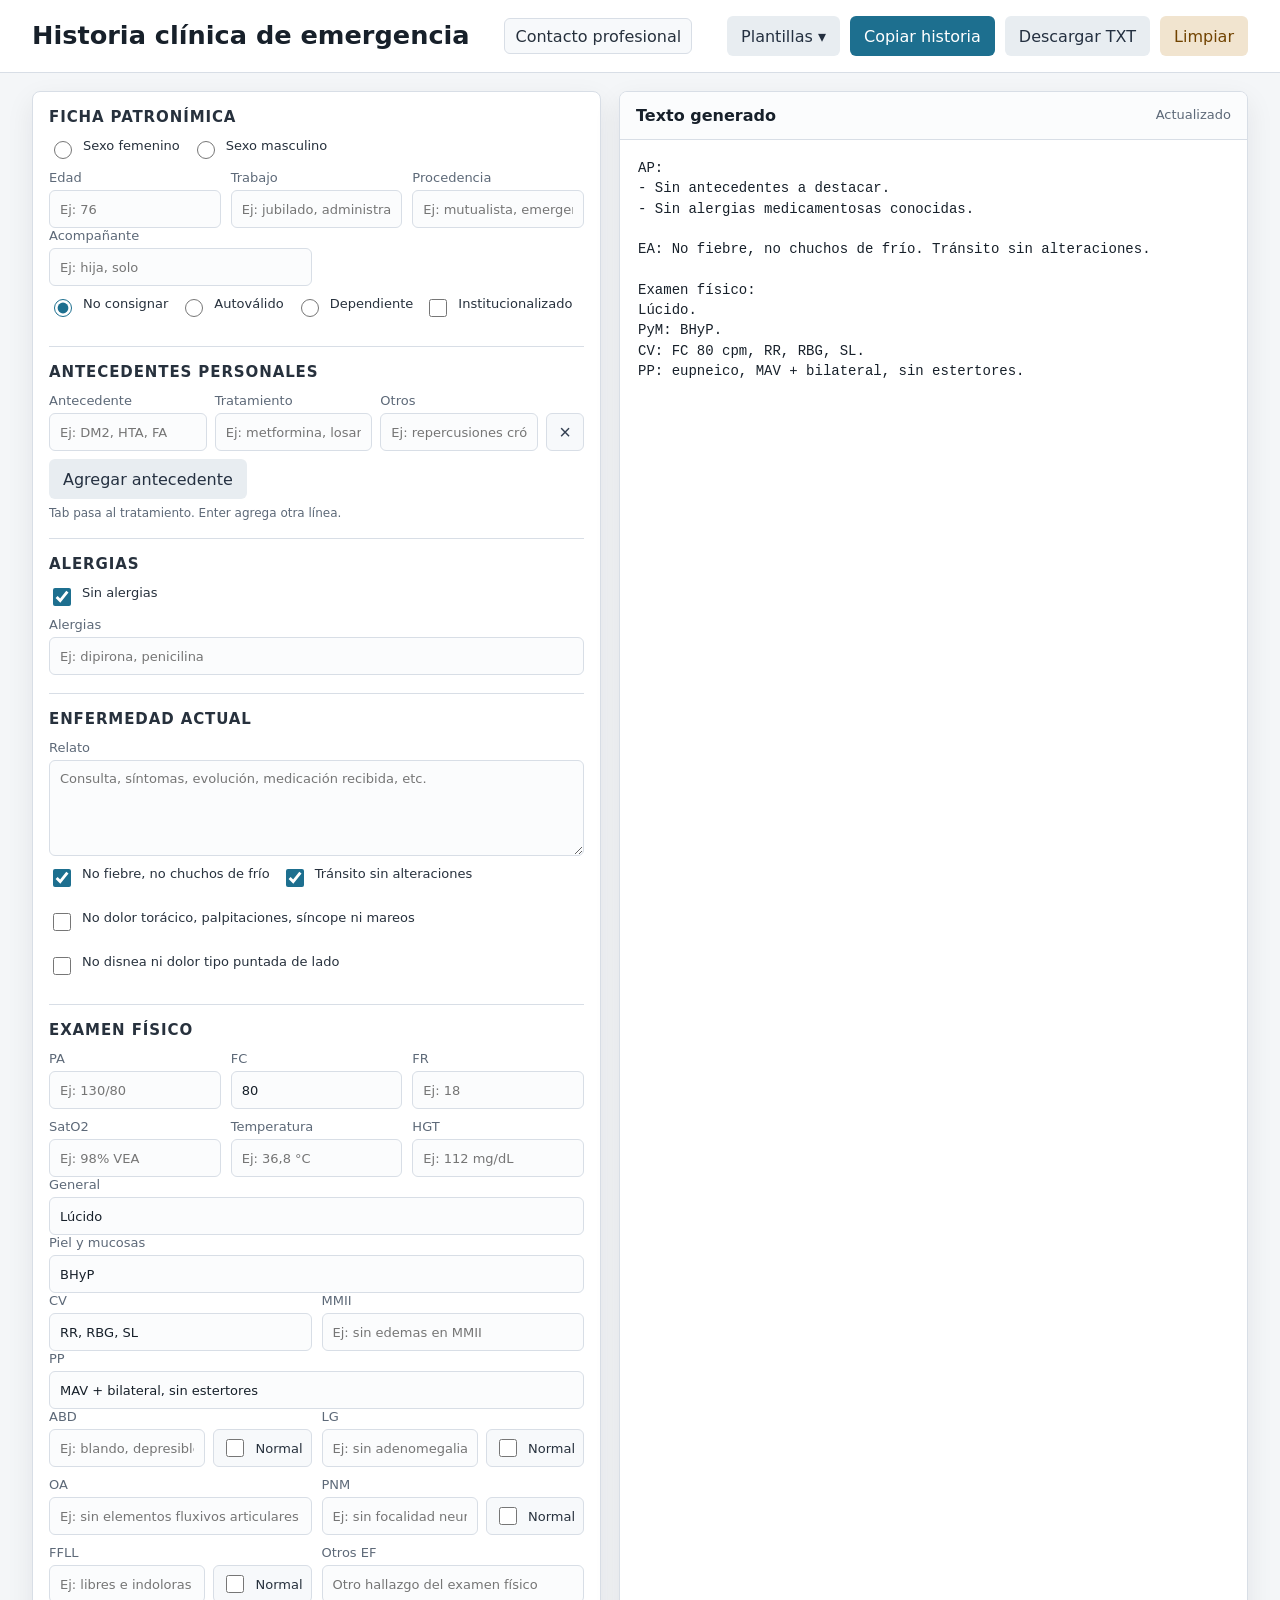
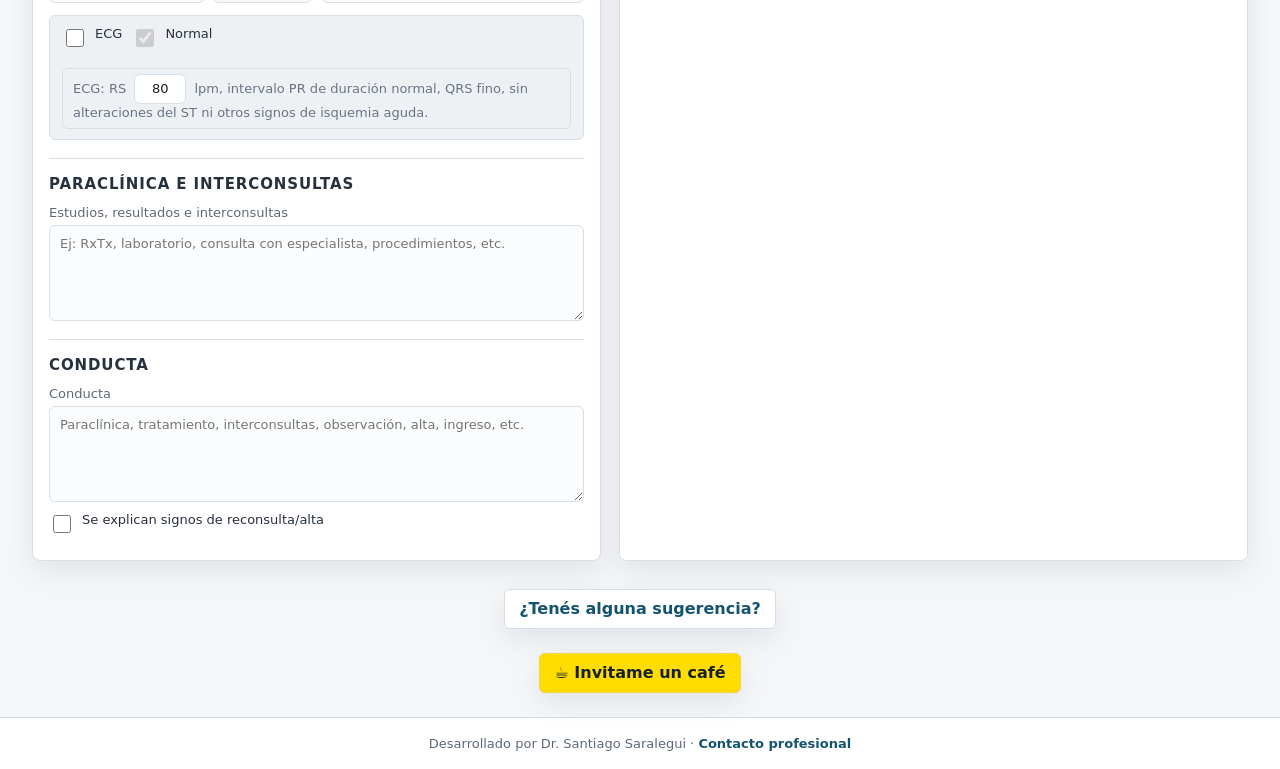
==== commit 6ad69402: "Agregué buymeacoffe" ====
--- a/index.html
+++ b/index.html
@@ -222,6 +222,10 @@
 
   <div class="suggestion-strip">
     <a class="suggestion-link" href="contacto.html#contacto">¿Tenés alguna sugerencia?</a>
+  </div>
+
+  <div class="suggestion-strip">
+    <a class="suggestion-link coffee-link" href="https://buymeacoffee.com/santiago.saralegui" target="_blank" rel="noopener noreferrer">☕ Invitame un café</a>
   </div>
 
   <footer>
--- a/styles.css
+++ b/styles.css
@@ -496,6 +496,17 @@
   background: #f7fbfc;
 }
 
+.page-index .coffee-link {
+  border-color: #f2d24b;
+  background: #ffdd00;
+  color: #17202a;
+}
+
+.page-index .coffee-link:hover {
+  border-color: #e0c200;
+  background: #ffe53d;
+}
+
 @media (max-width: 900px) {
   .page-index header {
     position: static;
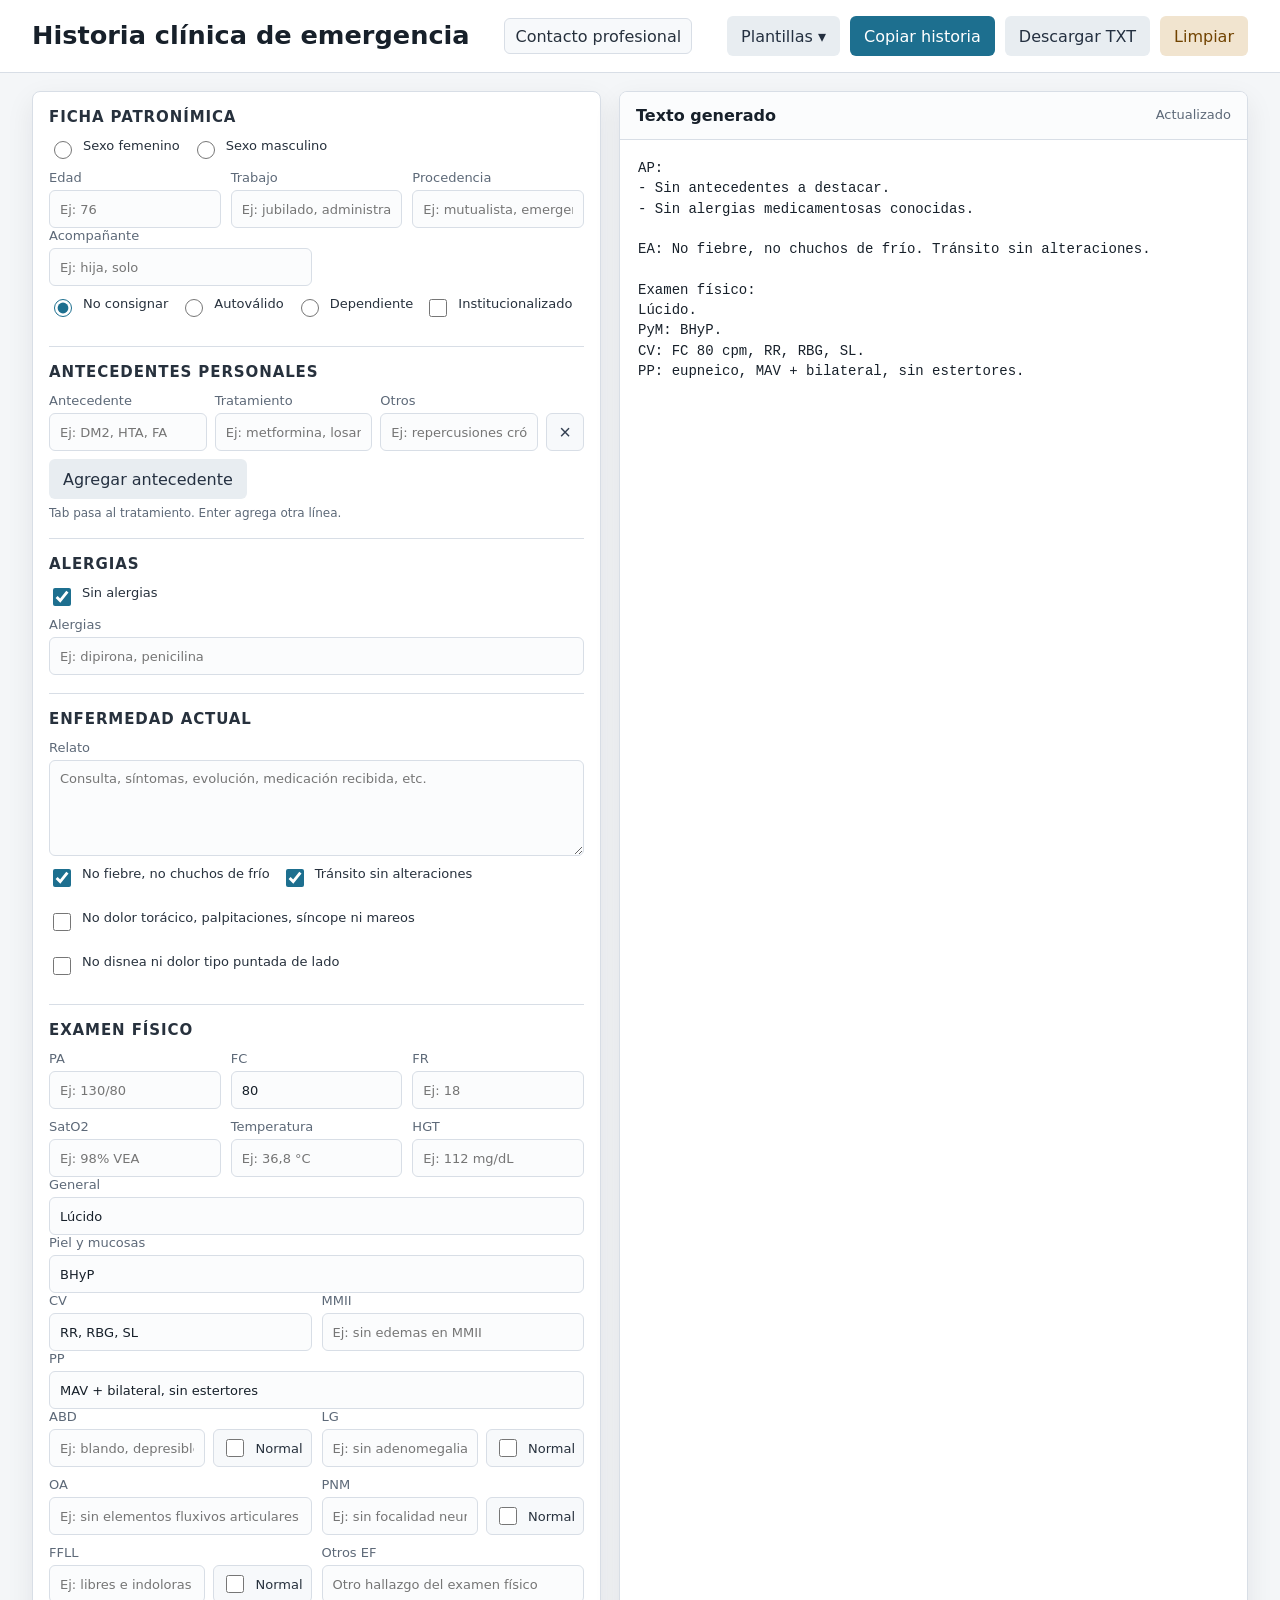
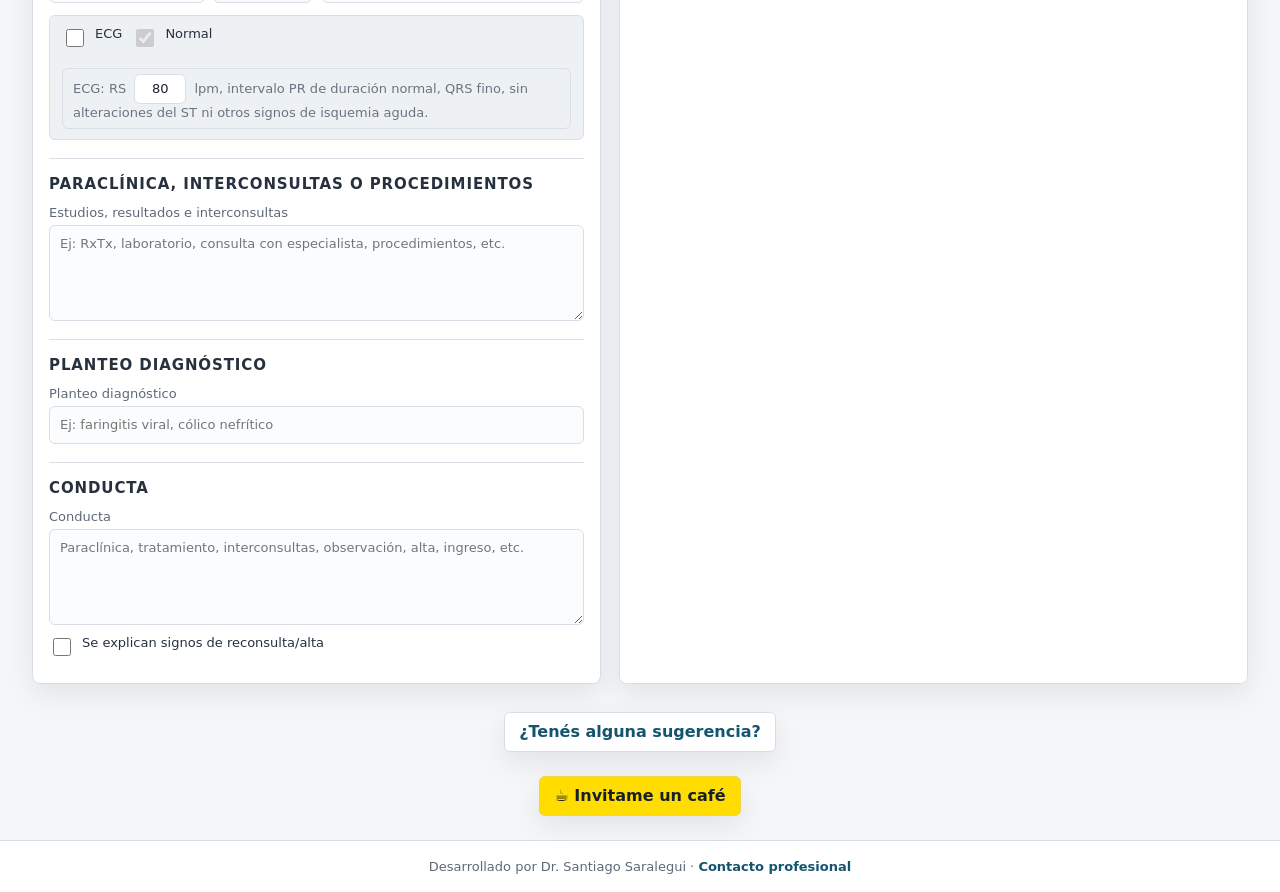
==== commit 9a374460: "Agrego planteo diagnóstico, siete plantillas nuevas y corrijo cursor al expandir campo - Campo "Plan" ====
--- a/index.html
+++ b/index.html
@@ -194,9 +194,16 @@
       </section>
 
       <section>
-        <h2>Paraclínica e interconsultas</h2>
+        <h2>Paraclínica, interconsultas o procedimientos</h2>
         <label>Estudios, resultados e interconsultas
           <textarea data-field="paraclinica" placeholder="Ej: RxTx, laboratorio, consulta con especialista, procedimientos, etc."></textarea>
+        </label>
+      </section>
+
+      <section>
+        <h2>Planteo diagnóstico</h2>
+        <label>Planteo diagnóstico
+          <input data-field="planteoDiagnostico" placeholder="Ej: faringitis viral, cólico nefrítico">
         </label>
       </section>
 
@@ -437,7 +444,7 @@
         sentence("ABD", fieldOrNormal("abd", "abdNormal", "Blando, depresible, indoloro, RHA +")),
         sentence("LG", fieldOrNormal("lg", "lgNormal", "Sin adenomegalias")),
         sentence("OA", value("oa")),
-        sentence("PNM", fieldOrNormal("pnm", "pnmNormal", "Glasgow 15, pupilas reactivas y simétricas, sin síndrome focal neurológico")),
+        sentence("PNM", fieldOrNormal("pnm", "pnmNormal", "Glasgow 15, pupilas reactivas y simétricas, sin síndrome focal neurológico, sin rigidez de nuca")),
         sentence("FFLL", fieldOrNormal("ffll", "ffllNormal", "Libres e indoloras")),
         value("otrosEf") ? `${value("otrosEf")}${/[.!?]$/.test(value("otrosEf")) ? "" : "."}` : ""
       ].filter(Boolean).join("\n");
@@ -449,6 +456,7 @@
         examen ? `Examen físico:\n${examen}` : "",
         ecgTexto(),
         paraclinicaTexto(),
+        value("planteoDiagnostico") ? `Planteo diagnóstico: ${value("planteoDiagnostico")}` : "",
         conductaTexto()
       ].filter(Boolean);
 
@@ -636,7 +644,20 @@
         cardioNegativo: true,
         respNegativo: true,
         pym: "BHyP, faringe congestiva",
+        planteoDiagnostico: "Faringitis viral",
         conducta: "Ibuprofeno 400 mg cada 8 horas VO si dolor o fiebre",
+        reconsultaAlta: true
+      },
+      faringitisBacteriana: {
+        label: "Faringitis bacteriana",
+        enfermedad: "Comienza hace ___ días con odinofagia y fiebre. Tos y rinorrea escasas.",
+        noFiebreChuchos: false,
+        pym: "BHyP, exudados retrofaríngeos",
+        planteoDiagnostico: "Faringitis bacteriana",
+        conducta: [
+          "Amoxicilina 500 mg cada 8 horas VO por 10 días",
+          "Ibuprofeno 400 mg cada 8 horas VO si dolor o fiebre"
+        ].join("\n"),
         reconsultaAlta: true
       },
       gastroenterocolitis: {
@@ -644,6 +665,7 @@
         enfermedad: "Comienza hace ___ días con diarrea y vómitos sin elementos anormales. Asocia dolor abdominal tipo cólico difuso sin irradiaciones del mismo tiempo de evolución. Diuresis conservada.",
         transitoNormal: false,
         abd: "Blando, depresible, dolor difuso a la palpación a predominio centroabdominal, no dolor a la descompresión. Sin elementos de irritación peritoneal",
+        planteoDiagnostico: "Gastroenterocolitis aguda",
         conducta: [
           "Ondansetrón 8 mg cada 8 horas VO si náuseas o vómitos por 2 días",
           "Buscapina 10 mg cada 8 horas VO si dolor tipo cólico abdominal por 2 días",
@@ -656,7 +678,61 @@
         label: "Lumbalgia mecánica",
         enfermedad: "Lumbalgia de ___ días de evolución, que aumenta con movimientos y mejora con reposo, sin irradiaciones. No sd. medular. No sd. urinario bajo.",
         ffll: "Dolor a la palpación a nivel lumbar. Guyón, Surraco y Giordano negativos",
+        planteoDiagnostico: "Lumbalgia mecánica",
         conducta: "Ketoprofeno 100 mg cada 12 horas VO si dolor por 5 días",
+        reconsultaAlta: true
+      },
+      cistitisNoComplicada: {
+        label: "Cistitis no complicada",
+        enfermedad: "Comienza hace ___ días con síndrome urinario bajo. Tránsito digestivo sin alteraciones.",
+        transitoNormal: false,
+        abdNormal: true,
+        ffllNormal: true,
+        planteoDiagnostico: "Cistitis no complicada",
+        conducta: "Nitrofurantoína 100 mg cada 6 horas VO por 5 días",
+        reconsultaAlta: true
+      },
+      cefaleaTensional: {
+        label: "Cefalea tensional",
+        enfermedad: "Cefalea de ___ días de evolución, de comienzo progresivo y evolución constante, holocraneana, de intensidad moderada, sin componente nocturno. Sin síndrome focal neurológico, sin vómitos.",
+        pnmNormal: true,
+        planteoDiagnostico: "Cefalea tensional",
+        conducta: "Paracetamol 1 g cada 8 horas VO si dolor",
+        reconsultaAlta: true
+      },
+      urticaria: {
+        label: "Urticaria",
+        enfermedad: "Comienza hace ___ horas con lesiones cutáneas sobreelevadas y pruriginosas. No disnea, no disfonía, no disfagia, no edema de labios ni lengua. No vómitos ni dolor abdominal.",
+        pym: "BHyP, pápulas en ___",
+        planteoDiagnostico: "Urticaria",
+        conducta: "Clorfeniramina maleato 4 mg cada 8 horas VO por 3 días",
+        reconsultaAlta: true
+      },
+      conjuntivitisBacteriana: {
+        label: "Conjuntivitis bacteriana",
+        enfermedad: "Comienza hace ___ días con ojo rojo y secreción purulenta, con párpados que se pegan al levantarse. No dolor ocular, sin alteraciones de la agudeza visual.",
+        otrosEf: "Examen oftalmológico: eritema conjuntival, exudado purulento, reflejo pupilar presente y simétrico, sin alteraciones de la motilidad ocular",
+        planteoDiagnostico: "Conjuntivitis bacteriana",
+        conducta: "Tobramicina oftálmica gotas, 1 gota cada 4 horas en ojo afectado por 7 días",
+        reconsultaAlta: true
+      },
+      colicoNefritico: {
+        label: "Cólico nefrítico",
+        enfermedad: "Comienza hace ___ con dolor en fosa lumbar, tipo cólico, intenso, que no calma en ninguna posición.",
+        abdNormal: true,
+        ffllNormal: true,
+        planteoDiagnostico: "Cólico nefrítico",
+        conducta: "Ketoprofeno 100 mg cada 12 horas VO por 5 días",
+        reconsultaAlta: true
+      },
+      urgenciaHipertensiva: {
+        label: "Urgencia hipertensiva",
+        enfermedad: "Consulta por cifras de PA elevadas constatadas en domicilio de ___. Sin cefalea intensa, sin alteraciones visuales, sin síndrome focal neurológico.",
+        cardioNegativo: true,
+        respNegativo: true,
+        mmii: "Sin edemas",
+        pnmNormal: true,
+        planteoDiagnostico: "Urgencia hipertensiva",
         reconsultaAlta: true
       }
     };
@@ -689,9 +765,20 @@
       expandedEditor = null;
     }
 
-    function openExpandedEditor(input) {
+    function openExpandedEditor(input, keepCaret = false) {
       if (expandedEditor?.source === input) return;
       closeExpandedEditor();
+      // Posición del cursor en el campo original (null en tipos que no la soportan, p. ej. number)
+      let caretStart = null;
+      let caretEnd = null;
+      if (keepCaret) {
+        try {
+          caretStart = input.selectionStart;
+          caretEnd = input.selectionEnd;
+        } catch (error) {
+          caretStart = caretEnd = null;
+        }
+      }
       const editor = document.createElement("textarea");
       const rect = input.getBoundingClientRect();
       editor.className = "expanded-editor";
@@ -709,7 +796,10 @@
       document.body.appendChild(editor);
       expandedEditor = editor;
       editor.focus();
-      editor.setSelectionRange(editor.value.length, editor.value.length);
+      if (caretStart === null || caretEnd === null) {
+        caretStart = caretEnd = editor.value.length;
+      }
+      editor.setSelectionRange(caretStart, caretEnd);
     }
 
     form.addEventListener("focusin", (event) => {
@@ -723,7 +813,7 @@
     form.addEventListener("input", (event) => {
       const input = event.target;
       if (input.matches("input:not([type='checkbox']):not([type='radio'])") && input.scrollWidth > input.clientWidth) {
-        openExpandedEditor(input);
+        openExpandedEditor(input, true);
       }
     });
 
@@ -783,8 +873,27 @@
     form.addEventListener("input", update);
     form.addEventListener("change", update);
 
+    function showReminder(text) {
+      const toast = document.createElement("div");
+      toast.className = "reminder-toast";
+      toast.setAttribute("role", "status");
+      toast.textContent = text;
+      document.body.appendChild(toast);
+      toast.getBoundingClientRect(); // fuerza el estilo inicial para que se anime la entrada
+      toast.classList.add("is-visible");
+      setTimeout(() => {
+        toast.classList.remove("is-visible");
+        toast.addEventListener("transitionend", () => toast.remove(), { once: true });
+      }, 5000);
+    }
+
+    // Texto de la página vacía, para avisar solo si el borrador restaurado tiene datos.
+    const emptyHistoria = buildHistoria();
     if (!restoreDraft()) addAntecedente();
     update();
+    if (buildHistoria() !== emptyHistoria) {
+      showReminder("Recordá limpiar la página antes de iniciar con un nuevo paciente");
+    }
   </script>
 </body>
 </html>
--- a/styles.css
+++ b/styles.css
@@ -216,6 +216,31 @@
   font-weight: 700;
 }
 
+.page-index .reminder-toast {
+  position: fixed;
+  top: 16px;
+  left: 50%;
+  z-index: 50;
+  width: max-content;
+  max-width: calc(100vw - 32px);
+  padding: 12px 18px;
+  border-radius: 6px;
+  background: var(--ink);
+  color: #ffffff;
+  font-weight: 700;
+  text-align: center;
+  box-shadow: 0 12px 32px rgba(15, 23, 42, 0.25);
+  opacity: 0;
+  transform: translate(-50%, -12px);
+  transition: opacity 0.3s ease, transform 0.3s ease;
+  pointer-events: none;
+}
+
+.page-index .reminder-toast.is-visible {
+  opacity: 1;
+  transform: translate(-50%, 0);
+}
+
 .page-index .top-menu {
   justify-content: center;
   flex: 1 1 auto;
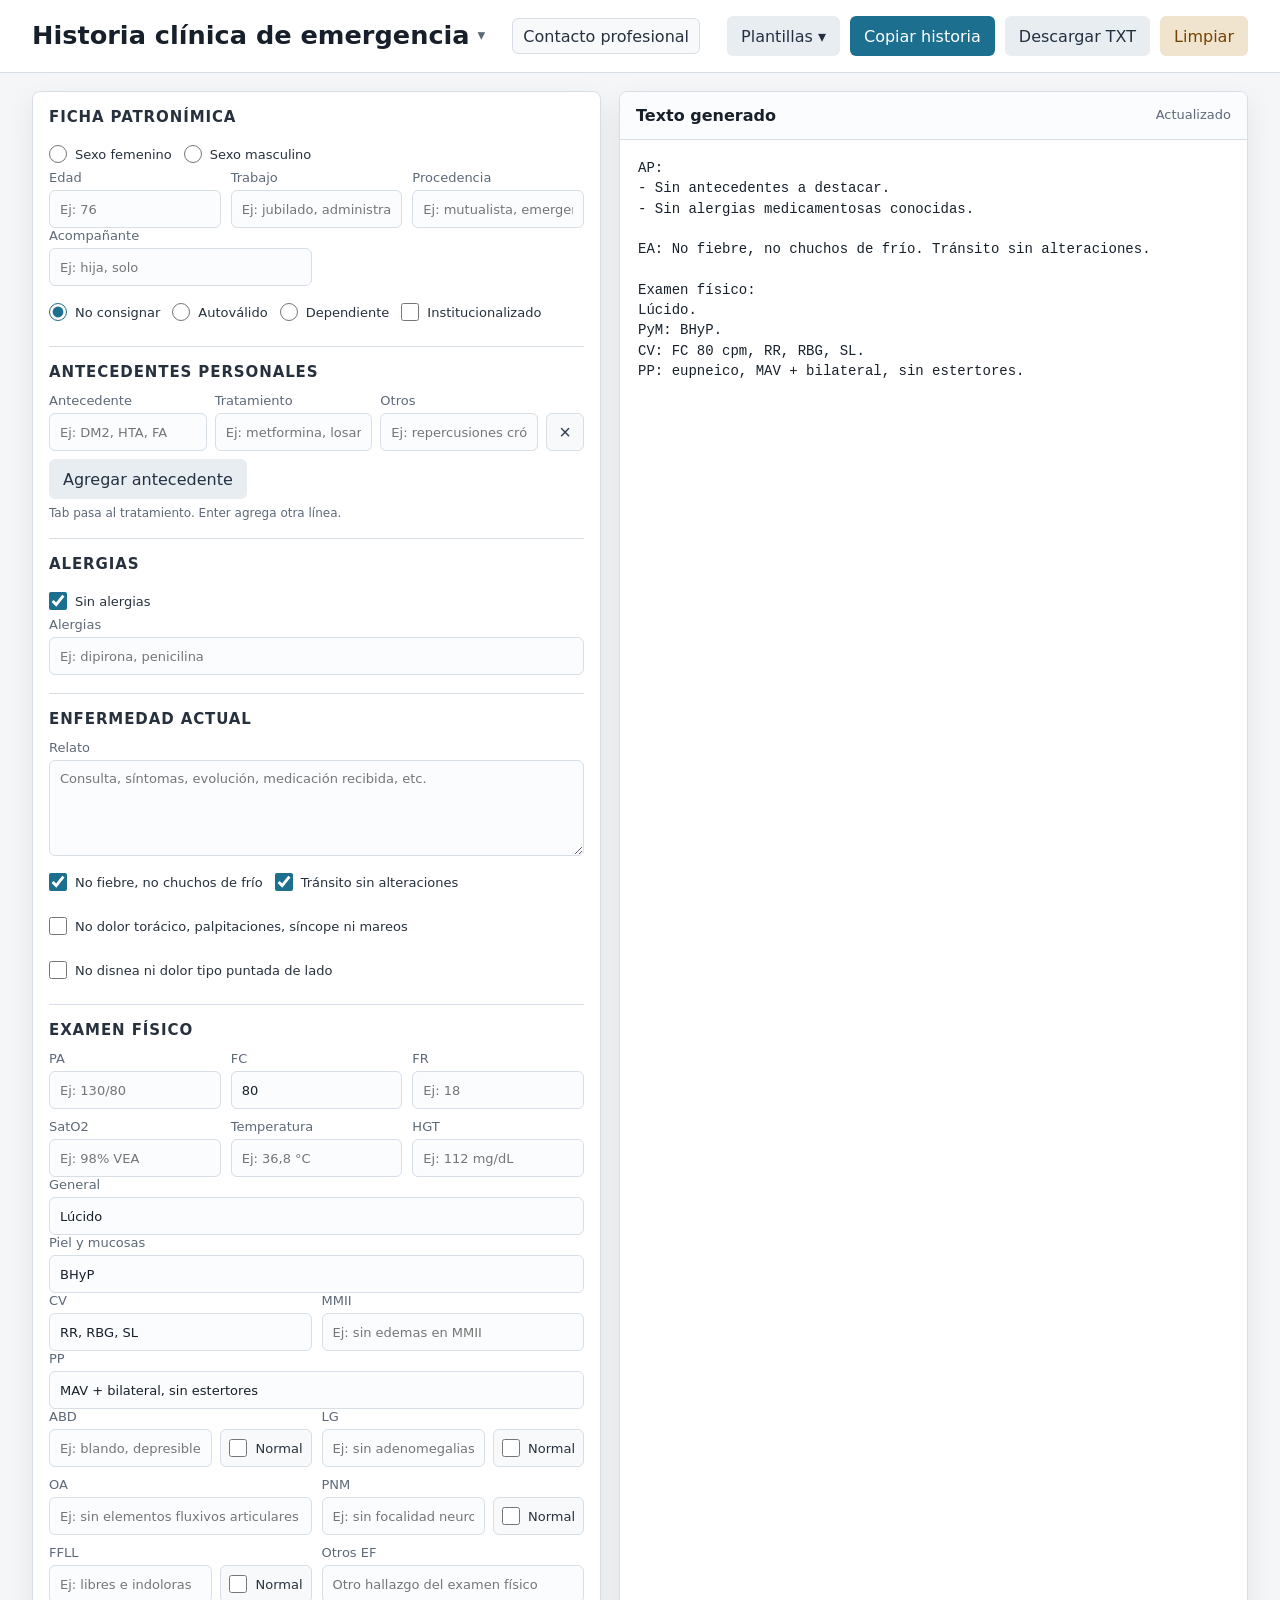
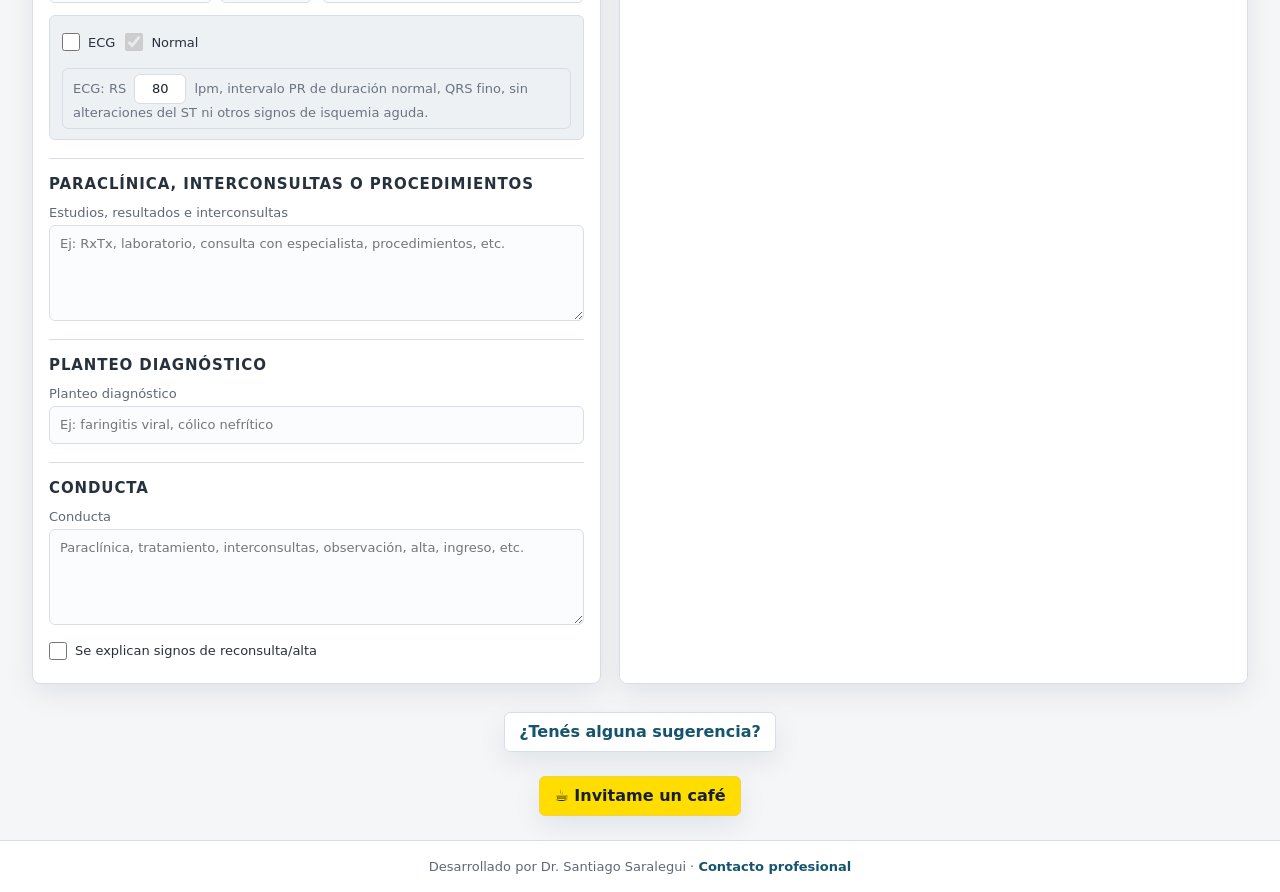
==== commit 55fbdc7f: "Se agregan historias de emergencia pediátrica, historia de ingreso, evolución en sala, historia de e" ====
--- a/index.html
+++ b/index.html
@@ -30,9 +30,12 @@
     }
   </script>
 </head>
-<body class="page-index">
+<body class="page-index" data-page="index.html">
   <header>
-    <h1>Historia clínica de emergencia</h1>
+    <div class="page-menu" id="pageMenu">
+      <h1><button class="page-toggle" id="pageToggle" type="button" aria-haspopup="true" aria-expanded="false" aria-controls="pageList">Historia clínica de emergencia <span class="page-caret" aria-hidden="true">▾</span></button></h1>
+      <div class="template-list page-list" id="pageList" role="menu" hidden></div>
+    </div>
     <nav class="top-menu" aria-label="Opciones">
       <a class="menu-item" href="contacto.html">Contacto profesional</a>
     </nav>
@@ -239,63 +242,9 @@
     Desarrollado por Dr. Santiago Saralegui · <a href="contacto.html">Contacto profesional</a>
   </footer>
 
+  <script src="app.js"></script>
   <script>
-    const form = document.getElementById("hcForm");
-    const preview = document.getElementById("historia");
-    const status = document.getElementById("status");
-    const antecedentesBox = document.getElementById("antecedentes");
-    const alergiasInput = document.querySelector("[data-field='alergias']");
-    const sinAlergias = document.querySelector("[data-field='sinAlergias']");
-    const incluirEcg = document.querySelector("[data-field='incluirEcg']");
-    const ecgNormal = document.querySelector("[data-field='ecgNormal']");
-    const ecgOptions = document.getElementById("ecgOptions");
-    const ecgNormalEditorLabel = document.getElementById("ecgNormalEditorLabel");
-    const ecgDescripcionLabel = document.getElementById("ecgDescripcionLabel");
-
-    function ecgNormalDescripcion() {
-      const frecuencia = value("ecgFrecuencia") || "80";
-      return `RS ${frecuencia} lpm, intervalo PR de duración normal, QRS fino, sin alteraciones del ST ni otros signos de isquemia aguda`;
-    }
-
-    function value(name) {
-      const el = document.querySelector(`[data-field="${name}"]`);
-      if (!el) return "";
-      if (el.type === "checkbox" || el.type === "radio") return el.checked;
-      return el.value.trim();
-    }
-
-    function compact(items) {
-      return items.filter(Boolean).join(". ");
-    }
-
-    function sentence(label, text) {
-      if (!text) return "";
-      return `${label}: ${text}${/[.!?]$/.test(text) ? "" : "."}`;
-    }
-
-    function line(label, parts) {
-      const text = parts.filter(Boolean).join(", ");
-      return sentence(label, text);
-    }
-
-    function edadTexto(text) {
-      if (!text) return "";
-      return /\baños?\b/i.test(text) ? text : `${text} años`;
-    }
-
-    function fieldOrNormal(fieldName, checkboxName, normalText) {
-      return value(fieldName) || (value(checkboxName) ? normalText : "");
-    }
-
-    function frTexto() {
-      const raw = value("fr");
-      if (!raw) return "eupneico";
-      const normalized = raw.replace(",", ".");
-      const match = normalized.match(/\d+(?:\.\d+)?/);
-      const number = match ? Number(match[0]) : NaN;
-      if (Number.isFinite(number) && number >= 20) return `polipnea de ${raw} rpm`;
-      return `FR ${raw} rpm`;
-    }
+    const { value, sentence, endDot, lines, bullets } = HF;
 
     function enfermedadActualTexto() {
       const items = [];
@@ -304,103 +253,23 @@
       if (value("respNegativo")) items.push("No disnea, no dolor tipo puntada de lado");
       if (value("noFiebreChuchos")) items.push("No fiebre, no chuchos de frío");
       if (value("transitoNormal")) items.push("Tránsito sin alteraciones");
-      return items.map((item) => `${item}${/[.!?]$/.test(item) ? "" : "."}`).join(" ");
+      return items.map(endDot).join(" ");
     }
 
     function conductaTexto() {
-      const items = [];
-      const text = value("conducta");
-      if (text) {
-        items.push(...text.split(/\n+/).map((item) => item.trim()).filter(Boolean));
-      }
+      const items = lines(value("conducta"));
       if (value("reconsultaAlta")) {
         items.push("Se explican signos de reconsulta");
         items.push("Alta");
       }
-      if (!items.length) return "";
-      return `Conducta:\n${items.map((item) => `- ${item}${/[.!?]$/.test(item) ? "" : "."}`).join("\n")}`;
-    }
-
-    function paraclinicaTexto() {
-      const text = value("paraclinica");
-      if (!text) return "";
-      const items = text.split(/\n+/).map((item) => item.trim()).filter(Boolean);
-      return items.map((item) => `${item}${/[.!?]$/.test(item) ? "" : "."}`).join("\n");
-    }
-
-    function ecgTexto() {
-      if (!value("incluirEcg")) return "";
-      if (!value("ecgNormal")) return sentence("ECG", value("ecgDescripcion"));
-      return sentence("ECG", ecgNormalDescripcion());
-    }
-
-    function addAntecedente(data = {}) {
-      const row = document.createElement("div");
-      row.className = "antecedente-row";
-      row.innerHTML = `
-        <label>Antecedente
-          <input class="ap-name" name="ap-name-${Date.now()}-${antecedentesBox.children.length}" autocomplete="off" placeholder="Ej: DM2, HTA, FA" value="${escapeAttr(data.name || "")}">
-        </label>
-        <label>Tratamiento
-          <input class="ap-treatment" name="ap-treatment-${Date.now()}-${antecedentesBox.children.length}" autocomplete="off" placeholder="Ej: metformina, losartán" value="${escapeAttr(data.treatment || "")}">
-        </label>
-        <label>Otros
-          <input class="ap-other" name="ap-other-${Date.now()}-${antecedentesBox.children.length}" autocomplete="off" placeholder="Ej: repercusiones crónicas" value="${escapeAttr(data.other || "")}">
-        </label>
-        <button class="mini-btn" type="button" title="Quitar antecedente">×</button>
-      `;
-
-      row.querySelector(".mini-btn").addEventListener("click", () => {
-        row.remove();
-        if (!antecedentesBox.children.length) addAntecedente();
-        update();
-      });
-
-      row.querySelectorAll("input").forEach((input) => {
-        input.addEventListener("input", update);
-        input.addEventListener("keydown", (event) => {
-          if (event.key === "Enter") {
-            event.preventDefault();
-            const next = addAntecedente();
-            next.querySelector(".ap-name").focus();
-          }
-        });
-      });
-
-      antecedentesBox.appendChild(row);
-      return row;
-    }
-
-    function escapeAttr(text) {
-      return String(text).replaceAll("&", "&amp;").replaceAll('"', "&quot;").replaceAll("<", "&lt;");
-    }
-
-    function antecedentesItems() {
-      const rows = [...antecedentesBox.querySelectorAll(".antecedente-row")];
-      return rows.map((row) => {
-        const name = row.querySelector(".ap-name").value.trim();
-        const treatment = row.querySelector(".ap-treatment").value.trim();
-        const other = row.querySelector(".ap-other").value.trim();
-        if (!name) return "";
-        const details = [];
-        if (treatment) details.push(`en tratamiento con ${treatment}`);
-        if (other) details.push(other);
-        return details.length ? `${name} ${details.join(", ")}` : name;
-      }).filter(Boolean);
-    }
-
-    function antecedentesTexto(extraItems = []) {
-      const apItems = antecedentesItems();
-      const items = [...(apItems.length ? apItems : ["Sin antecedentes a destacar"]), ...extraItems];
-      if (!items.length) return "";
-      return `AP:\n${items.map((item) => `- ${item}${/[.!?]$/.test(item) ? "" : "."}`).join("\n")}`;
+      return bullets("Conducta", items);
     }
 
     function buildHistoria() {
       const fichaParts = [];
       if (value("sexoF")) fichaParts.push("SF");
       if (value("sexoM")) fichaParts.push("SM");
-      if (value("edad")) fichaParts.push(edadTexto(value("edad")));
+      if (value("edad")) fichaParts.push(HF.edadTexto(value("edad")));
       if (value("trabajo")) fichaParts.push(value("trabajo"));
       if (value("procedencia")) fichaParts.push(`procedente de ${value("procedencia")}`);
       if (value("acompanante")) fichaParts.push(`acompañado por ${value("acompanante")}`);
@@ -408,233 +277,18 @@
       if (value("dependiente")) fichaParts.push("dependiente");
       if (value("institucionalizado")) fichaParts.push(value("sexoF") ? "institucionalizada" : "institucionalizado");
 
-      const ficha = fichaParts.length ? `FP: ${fichaParts.join(", ")}.` : "";
-
-      const alergiaItems = [];
-      if (value("sinAlergias")) {
-        alergiaItems.push("Sin alergias medicamentosas conocidas");
-      } else if (value("alergias")) {
-        alergiaItems.push(`Alergias: ${value("alergias")}`);
-      }
-
-      const antecedentes = antecedentesTexto(alergiaItems);
-
-      const generalParts = [value("general")];
-      if (value("hgt")) generalParts.push(`HGT ${value("hgt")}`);
-
-      const pymParts = [value("pym")];
-      if (value("temp")) pymParts.push(`Tax ${value("temp")}`);
-
-      const cvParts = [];
-      if (value("pa")) cvParts.push(`PA ${value("pa")} mmHg`);
-      if (value("fc")) cvParts.push(`FC ${value("fc")} cpm`);
-      if (value("cv")) cvParts.push(value("cv"));
-
-      const ppParts = [];
-      ppParts.push(frTexto());
-      if (value("sat")) ppParts.push(`SatO2 ${value("sat")}`);
-      if (value("pp")) ppParts.push(value("pp"));
-
-      const examen = [
-        generalParts.filter(Boolean).join(", ") ? `${generalParts.filter(Boolean).join(", ")}.` : "",
-        line("PyM", pymParts),
-        line("CV", cvParts),
-        line("PP", ppParts),
-        sentence("MMII", value("mmii")),
-        sentence("ABD", fieldOrNormal("abd", "abdNormal", "Blando, depresible, indoloro, RHA +")),
-        sentence("LG", fieldOrNormal("lg", "lgNormal", "Sin adenomegalias")),
-        sentence("OA", value("oa")),
-        sentence("PNM", fieldOrNormal("pnm", "pnmNormal", "Glasgow 15, pupilas reactivas y simétricas, sin síndrome focal neurológico, sin rigidez de nuca")),
-        sentence("FFLL", fieldOrNormal("ffll", "ffllNormal", "Libres e indoloras")),
-        value("otrosEf") ? `${value("otrosEf")}${/[.!?]$/.test(value("otrosEf")) ? "" : "."}` : ""
-      ].filter(Boolean).join("\n");
-
-      const blocks = [
-        ficha,
-        antecedentes,
+      const examen = HF.examenAdulto();
+
+      return [
+        fichaParts.length ? `FP: ${fichaParts.join(", ")}.` : "",
+        HF.antecedentesTexto(HF.alergiaItems()),
         sentence("EA", enfermedadActualTexto()),
         examen ? `Examen físico:\n${examen}` : "",
-        ecgTexto(),
-        paraclinicaTexto(),
+        HF.ecgTexto(),
+        lines(value("paraclinica")).map(endDot).join("\n"),
         value("planteoDiagnostico") ? `Planteo diagnóstico: ${value("planteoDiagnostico")}` : "",
         conductaTexto()
-      ].filter(Boolean);
-
-      return blocks.join("\n\n");
-    }
-
-    function numbersIn(text) {
-      return (text.replace(/,/g, ".").match(/\d+(?:\.\d+)?/g) || []).map(Number);
-    }
-
-    // Devuelve el hallazgo anormal de cada signo vital, o "" si está en rango.
-    const VITAL_CHECKS = {
-      pa(text) {
-        // Formato sistólica/diastólica; no se evalúa hasta que ambas estén escritas.
-        const match = text.match(/(\d+)\s*\/\s*(\d+)/);
-        if (!match) return "";
-        const sistolica = Number(match[1]);
-        const diastolica = Number(match[2]);
-        if (sistolica < 90) return "Hipotensión";
-        if (sistolica >= 140 || diastolica >= 90) return "Hipertensión";
-        return "";
-      },
-      fc(text) {
-        const [fc] = numbersIn(text);
-        if (fc === undefined) return "";
-        if (fc < 60) return "Bradicardia";
-        if (fc > 100) return "Taquicardia";
-        return "";
-      },
-      fr(text) {
-        const [fr] = numbersIn(text);
-        if (fr === undefined) return "";
-        if (fr < 12) return "Bradipnea";
-        if (fr >= 20) return "Polipnea";
-        return "";
-      },
-      sat(text) {
-        const [sat] = numbersIn(text);
-        if (sat === undefined) return "";
-        return sat < 94 ? "Desaturación" : "";
-      },
-      temp(text) {
-        const [temp] = numbersIn(text);
-        if (temp === undefined) return "";
-        return temp >= 38 ? "Fiebre" : "";
-      },
-      hgt(text) {
-        const [hgt] = numbersIn(text);
-        if (hgt === undefined) return "";
-        if (hgt < 70) return "Hipoglucemia";
-        if (hgt > 180) return "Hiperglucemia";
-        return "";
-      }
-    };
-
-    function updateVitalAlerts() {
-      Object.entries(VITAL_CHECKS).forEach(([field, check]) => {
-        const input = document.querySelector(`[data-field="${field}"]`);
-        let alert = input.parentElement.querySelector(".vital-alert");
-        if (!alert) {
-          alert = document.createElement("span");
-          alert.className = "vital-alert";
-          input.after(alert);
-        }
-        const finding = check(input.value.trim());
-        input.classList.toggle("is-abnormal", Boolean(finding));
-        alert.textContent = finding;
-        alert.hidden = !finding;
-      });
-    }
-
-    function update() {
-      updateVitalAlerts();
-      preview.textContent = buildHistoria() || "Complete campos a la izquierda para generar la historia clínica.";
-      const disabled = sinAlergias.checked;
-      alergiasInput.disabled = disabled;
-      if (disabled) alergiasInput.value = "";
-      ecgOptions.classList.toggle("is-disabled", !incluirEcg.checked);
-      ecgNormal.disabled = !incluirEcg.checked;
-      document.querySelector("[data-field='ecgFrecuencia']").disabled = !incluirEcg.checked || !ecgNormal.checked;
-      document.querySelector("[data-field='ecgDescripcion']").disabled = !incluirEcg.checked || ecgNormal.checked;
-      ecgNormalEditorLabel.hidden = !ecgNormal.checked;
-      ecgDescripcionLabel.hidden = ecgNormal.checked;
-      status.textContent = "Actualizado";
-      status.className = "status";
-      saveDraft();
-    }
-
-    // Borrador guardado en este navegador para no perder lo escrito si se cierra la página.
-    // Se descarta pasadas DRAFT_MAX_AGE_MS para no mostrar datos de otro paciente en equipos compartidos.
-    const DRAFT_KEY = "historiafacil:borrador";
-    const DRAFT_MAX_AGE_MS = 12 * 60 * 60 * 1000;
-
-    function saveDraft() {
-      const fields = {};
-      form.querySelectorAll("[data-field]").forEach((el) => {
-        fields[el.dataset.field] = el.type === "checkbox" || el.type === "radio" ? el.checked : el.value;
-      });
-      const antecedentes = [...antecedentesBox.querySelectorAll(".antecedente-row")].map((row) => ({
-        name: row.querySelector(".ap-name").value,
-        treatment: row.querySelector(".ap-treatment").value,
-        other: row.querySelector(".ap-other").value
-      }));
-      try {
-        localStorage.setItem(DRAFT_KEY, JSON.stringify({ savedAt: Date.now(), fields, antecedentes }));
-      } catch {}
-    }
-
-    function restoreDraft() {
-      let draft;
-      try {
-        draft = JSON.parse(localStorage.getItem(DRAFT_KEY));
-      } catch {
-        return false;
-      }
-      if (!draft || !draft.fields || Date.now() - draft.savedAt > DRAFT_MAX_AGE_MS) return false;
-      Object.entries(draft.fields).forEach(([field, fieldValue]) => {
-        const el = form.querySelector(`[data-field="${field}"]`);
-        if (!el) return;
-        if (el.type === "checkbox" || el.type === "radio") el.checked = Boolean(fieldValue);
-        else el.value = fieldValue;
-      });
-      antecedentesBox.innerHTML = "";
-      (draft.antecedentes || []).forEach((data) => addAntecedente(data));
-      if (!antecedentesBox.children.length) addAntecedente();
-      return true;
-    }
-
-    async function copyHistoria() {
-      const text = buildHistoria();
-      if (!text) return;
-      try {
-        await navigator.clipboard.writeText(text);
-      } catch {
-        const temp = document.createElement("textarea");
-        temp.value = text;
-        document.body.appendChild(temp);
-        temp.select();
-        document.execCommand("copy");
-        temp.remove();
-      }
-      status.textContent = "Copiado al portapapeles";
-      status.className = "status toast";
-    }
-
-    function downloadTxt() {
-      const text = buildHistoria();
-      if (!text) return;
-      const blob = new Blob([text], { type: "text/plain;charset=utf-8" });
-      const url = URL.createObjectURL(blob);
-      const a = document.createElement("a");
-      a.href = url;
-      a.download = "historia-clinica-emergencia.txt";
-      a.click();
-      URL.revokeObjectURL(url);
-    }
-
-    function clearAll() {
-      if (!confirm("¿Limpiar todos los campos?")) return;
-      resetForm();
-    }
-
-    function resetForm() {
-      form.reset();
-      antecedentesBox.innerHTML = "";
-      addAntecedente();
-      document.querySelector("[data-field='funcionalidadNoConsignar']").checked = true;
-      document.querySelector("[data-field='sinAlergias']").checked = true;
-      document.querySelector("[data-field='noFiebreChuchos']").checked = true;
-      document.querySelector("[data-field='transitoNormal']").checked = true;
-      document.querySelector("[data-field='fc']").value = "80";
-      document.querySelector("[data-field='general']").value = "Lúcido";
-      document.querySelector("[data-field='pym']").value = "BHyP";
-      document.querySelector("[data-field='cv']").value = "RR, RBG, SL";
-      document.querySelector("[data-field='pp']").value = "MAV + bilateral, sin estertores";
-      document.querySelector("[data-field='ecgFrecuencia']").value = "80";
-      ecgNormal.checked = true;
-      update();
+      ].filter(Boolean).join("\n\n");
     }
 
     const TEMPLATES = {
@@ -737,163 +391,13 @@
       }
     };
 
-    function applyTemplate(name) {
-      const template = TEMPLATES[name];
-      if (!template) return;
-      resetForm();
-      Object.entries(template).forEach(([field, fieldValue]) => {
-        if (field === "label") return;
-        const el = document.querySelector(`[data-field="${field}"]`);
-        if (!el) return;
-        if (el.type === "checkbox" || el.type === "radio") el.checked = fieldValue;
-        else el.value = fieldValue;
-      });
-      update();
-      const enfermedad = document.querySelector("[data-field='enfermedad']");
-      const blank = enfermedad.value.indexOf("___");
-      if (blank !== -1) {
-        enfermedad.focus();
-        enfermedad.setSelectionRange(blank, blank + 3);
-      }
-    }
-
-    let expandedEditor = null;
-
-    function closeExpandedEditor() {
-      if (!expandedEditor) return;
-      expandedEditor.remove();
-      expandedEditor = null;
-    }
-
-    function openExpandedEditor(input, keepCaret = false) {
-      if (expandedEditor?.source === input) return;
-      closeExpandedEditor();
-      // Posición del cursor en el campo original (null en tipos que no la soportan, p. ej. number)
-      let caretStart = null;
-      let caretEnd = null;
-      if (keepCaret) {
-        try {
-          caretStart = input.selectionStart;
-          caretEnd = input.selectionEnd;
-        } catch (error) {
-          caretStart = caretEnd = null;
-        }
-      }
-      const editor = document.createElement("textarea");
-      const rect = input.getBoundingClientRect();
-      editor.className = "expanded-editor";
-      editor.value = input.value;
-      editor.placeholder = input.placeholder;
-      editor.source = input;
-      const editorWidth = Math.min(520, window.innerWidth - 24);
-      editor.style.left = `${Math.max(12, Math.min(rect.left, window.innerWidth - editorWidth - 12))}px`;
-      editor.style.top = `${Math.min(rect.bottom + 6, window.innerHeight - 132)}px`;
-      editor.addEventListener("input", () => {
-        input.value = editor.value.replace(/\n+/g, " ");
-        input.dispatchEvent(new Event("input", { bubbles: true }));
-      });
-      editor.addEventListener("blur", closeExpandedEditor);
-      document.body.appendChild(editor);
-      expandedEditor = editor;
-      editor.focus();
-      if (caretStart === null || caretEnd === null) {
-        caretStart = caretEnd = editor.value.length;
-      }
-      editor.setSelectionRange(caretStart, caretEnd);
-    }
-
-    form.addEventListener("focusin", (event) => {
-      const input = event.target;
-      if (expandedEditor && input !== expandedEditor && input !== expandedEditor.source) closeExpandedEditor();
-      if (input.matches("input:not([type='checkbox']):not([type='radio'])") && input.scrollWidth > input.clientWidth) {
-        openExpandedEditor(input);
-      }
+    HF.init({
+      draftKey: "historiafacil:borrador",
+      fileName: "historia-clinica-emergencia.txt",
+      buildHistoria,
+      templates: TEMPLATES,
+      vitalChecks: HF.VITALES_ADULTO
     });
-
-    form.addEventListener("input", (event) => {
-      const input = event.target;
-      if (input.matches("input:not([type='checkbox']):not([type='radio'])") && input.scrollWidth > input.clientWidth) {
-        openExpandedEditor(input, true);
-      }
-    });
-
-    incluirEcg.addEventListener("change", () => {
-      if (incluirEcg.checked) ecgNormal.checked = true;
-      update();
-    });
-
-    ecgNormal.addEventListener("change", () => {
-      if (!ecgNormal.checked && !value("ecgDescripcion")) {
-        document.querySelector("[data-field='ecgDescripcion']").value = ecgNormalDescripcion();
-      }
-      update();
-    });
-
-    document.getElementById("copyTop").addEventListener("click", copyHistoria);
-    document.getElementById("downloadTxt").addEventListener("click", downloadTxt);
-    document.getElementById("clearAll").addEventListener("click", clearAll);
-    const templateMenu = document.getElementById("templateMenu");
-    const templateToggle = document.getElementById("templateToggle");
-    const templateList = document.getElementById("templateList");
-
-    function setTemplateMenuOpen(open) {
-      templateList.hidden = !open;
-      templateToggle.setAttribute("aria-expanded", String(open));
-    }
-
-    Object.entries(TEMPLATES).forEach(([name, template]) => {
-      const item = document.createElement("button");
-      item.type = "button";
-      item.className = "template-item";
-      item.setAttribute("role", "menuitem");
-      item.textContent = template.label;
-      item.addEventListener("click", () => {
-        setTemplateMenuOpen(false);
-        applyTemplate(name);
-      });
-      templateList.appendChild(item);
-    });
-
-    templateToggle.addEventListener("click", () => setTemplateMenuOpen(templateList.hidden));
-    document.addEventListener("click", (event) => {
-      if (!templateMenu.contains(event.target)) setTemplateMenuOpen(false);
-    });
-    document.addEventListener("keydown", (event) => {
-      if (event.key === "Escape" && !templateList.hidden) {
-        setTemplateMenuOpen(false);
-        templateToggle.focus();
-      }
-    });
-    document.getElementById("addAntecedente").addEventListener("click", () => {
-      const row = addAntecedente();
-      row.querySelector(".ap-name").focus();
-      update();
-    });
-
-    form.addEventListener("input", update);
-    form.addEventListener("change", update);
-
-    function showReminder(text) {
-      const toast = document.createElement("div");
-      toast.className = "reminder-toast";
-      toast.setAttribute("role", "status");
-      toast.textContent = text;
-      document.body.appendChild(toast);
-      toast.getBoundingClientRect(); // fuerza el estilo inicial para que se anime la entrada
-      toast.classList.add("is-visible");
-      setTimeout(() => {
-        toast.classList.remove("is-visible");
-        toast.addEventListener("transitionend", () => toast.remove(), { once: true });
-      }, 5000);
-    }
-
-    // Texto de la página vacía, para avisar solo si el borrador restaurado tiene datos.
-    const emptyHistoria = buildHistoria();
-    if (!restoreDraft()) addAntecedente();
-    update();
-    if (buildHistoria() !== emptyHistoria) {
-      showReminder("Recordá limpiar la página antes de iniciar con un nuevo paciente");
-    }
   </script>
 </body>
 </html>
--- a/styles.css
+++ b/styles.css
@@ -143,7 +143,7 @@
   text-decoration: underline;
 }
 
-/* ---- Pagina: index.html (historia clinica) ---- */
+/* ---- Paginas de historia clinica (index, pediatria, ingreso, sala, egreso, estetica) ---- */
 
 .page-index header {
   position: sticky;
@@ -193,10 +193,64 @@
   cursor: pointer;
 }
 
+.page-index .template-empty {
+  margin: 0;
+  padding: 9px 10px;
+  color: var(--muted);
+  font-size: 14px;
+}
+
 .page-index .template-item:hover,
 .page-index .template-item:focus-visible {
   background: #eaf2f6;
   outline: none;
+}
+
+/* Título de la página: desplegable para cambiar de tipo de historia */
+
+.page-index .page-menu {
+  position: relative;
+}
+
+.page-index .page-toggle {
+  display: inline-flex;
+  align-items: center;
+  gap: 8px;
+  margin: -4px -8px;
+  padding: 4px 8px;
+  border: 0;
+  border-radius: 6px;
+  background: transparent;
+  color: inherit;
+  font: inherit;
+  text-align: left;
+  cursor: pointer;
+}
+
+.page-index .page-toggle:hover,
+.page-index .page-toggle:focus-visible {
+  background: #eef5f7;
+  outline: none;
+}
+
+.page-index .page-caret {
+  font-size: 0.6em;
+  color: var(--muted);
+}
+
+.page-index .page-list {
+  left: -8px;
+  min-width: 240px;
+}
+
+.page-index a.template-item {
+  text-decoration: none;
+}
+
+.page-index .template-item[aria-current="page"] {
+  font-weight: 700;
+  color: var(--accent-dark);
+  background: #eef5f7;
 }
 
 .page-index input.is-abnormal {
@@ -327,6 +381,15 @@
 .page-index .ecg-options.is-disabled {
   background: #eef1f4;
   color: #7a8490;
+}
+
+/* ECG desmarcado en un bloque plegable: queda solo la casilla, sin recuadro */
+.page-index .ecg-options.is-collapsed {
+  display: block;
+  padding: 0;
+  border: 0;
+  background: transparent;
+  color: inherit;
 }
 
 .page-index .ecg-editor-label {
@@ -379,7 +442,7 @@
 
 .page-index .check {
   flex-direction: row;
-  align-items: flex-start;
+  align-items: center;
   color: #27313d;
   width: auto;
   max-width: 100%;
@@ -388,9 +451,11 @@
 }
 
 .page-index .check input {
+  flex: 0 0 auto;
   width: 18px;
   height: 18px;
   min-height: 18px;
+  margin: 0;
   accent-color: var(--accent);
 }
 
@@ -488,6 +553,90 @@
   margin: 7px 0 0;
 }
 
+/* Selector deslizante (p. ej. tipo de examen físico) */
+
+.page-index .segmented {
+  --selected: 0;
+  --count: 3;
+  position: relative;
+  display: grid;
+  grid-template-columns: repeat(var(--count), minmax(0, 1fr));
+  margin: 12px 0;
+  padding: 3px;
+  border: 1px solid var(--line);
+  border-radius: 999px;
+  background: #e8edf1;
+}
+
+.page-index .segmented label {
+  position: relative;
+  z-index: 1;
+  display: block;
+  padding: 8px 6px;
+  border-radius: 999px;
+  color: #27313d;
+  font-size: 14px;
+  font-weight: 700;
+  text-align: center;
+  cursor: pointer;
+  transition: color 0.2s ease;
+}
+
+.page-index .segmented label:has(input:checked) {
+  color: #ffffff;
+}
+
+.page-index .segmented input {
+  position: absolute;
+  inset: 0;
+  width: 100%;
+  height: 100%;
+  min-height: 0;
+  margin: 0;
+  opacity: 0;
+  cursor: pointer;
+}
+
+.page-index .segmented label:has(input:focus-visible) {
+  box-shadow: 0 0 0 3px rgba(29, 111, 143, 0.3);
+}
+
+.page-index .segmented-thumb {
+  position: absolute;
+  top: 3px;
+  bottom: 3px;
+  left: 3px;
+  width: calc((100% - 6px) / var(--count));
+  border-radius: 999px;
+  background: var(--accent);
+  transform: translateX(calc(var(--selected) * 100%));
+  transition: transform 0.2s ease;
+}
+
+.page-index .exam-panel {
+  display: flex;
+  flex-direction: column;
+  gap: 5px;
+  margin-top: 10px;
+}
+
+.page-index .tep-row {
+  margin-top: 0;
+}
+
+.page-index .after-hint,
+.page-index .exam-gap {
+  margin-top: 12px;
+}
+
+.page-index .field-with-check select {
+  min-width: 110px;
+}
+
+.page-index .hint + .grid {
+  margin-top: 12px;
+}
+
 .page-index .toast {
   color: var(--ok);
   font-weight: 700;
